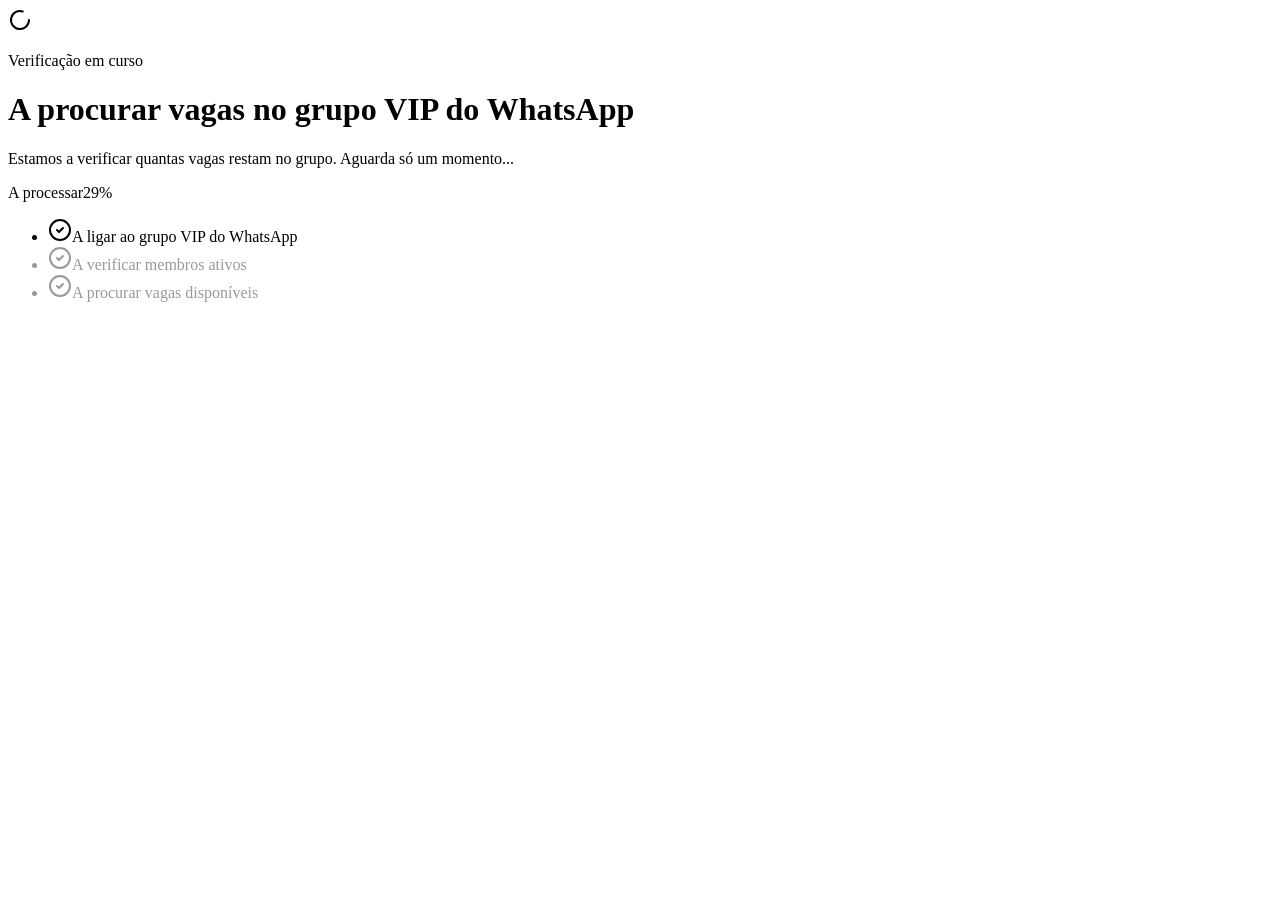
==== price.html @ 999abc4d "second-commited" ====
<!DOCTYPE html>
<html lang="en">
<head>
    <meta charset="UTF-8">
    <meta name="viewport" content="width=device-width, initial-scale=1.0">
    <title>Energético Africano - Receita Natural para Homens</title>
    <link rel="stylesheet" href="assets/styles-uE1RT_wn.css">
    <style>
        /* Classe crucial para a navegação SPA */
        .hidden-step { display: none !important; }
        .check-pending { opacity: 0.4; filter: grayscale(100%); transition: all 0.3s ease; }
        .check-active { opacity: 1; filter: grayscale(0%); }
    </style>
</head>
<body>

<main id="step-1" class="flex min-h-screen items-center justify-center px-5 text-foreground" style="background:var(--gradient-bg)">
    <div class="w-full max-w-md rounded-3xl border border-border bg-card p-8 shadow-2xl animate-in fade-in zoom-in-95">
        <div class="flex flex-col items-center text-center">
            <div class="relative mb-5 flex h-20 w-20 items-center justify-center">
                <div class="absolute inset-0 animate-ping rounded-full bg-accent/20"></div>
                <div class="absolute inset-2 rounded-full border-2 border-accent/30"></div>
                <svg xmlns="http://www.w3.org/2000/svg" width="24" height="24" viewBox="0 0 24 24" fill="none" stroke="currentColor" stroke-width="2" stroke-linecap="round" stroke-linejoin="round" class="lucide lucide-loader-circle h-10 w-10 animate-spin text-accent" aria-hidden="true">
                    <path d="M21 12a9 9 0 1 1-6.219-8.56"></path>
                </svg>
            </div>
            <p class="text-xs font-bold uppercase tracking-[0.2em] text-accent">Verificação em curso</p>
            <h1 class="mt-2 text-2xl font-extrabold leading-tight">A procurar vagas no grupo VIP do WhatsApp</h1>
            <p class="mt-2 text-sm text-muted-foreground">Estamos a verificar quantas vagas restam no grupo. Aguarda só um momento...</p>
            <div class="mt-6 w-full">
                <div class="mb-2 flex justify-between text-xs font-semibold text-muted-foreground"><span>A processar</span><span id="progress-text" class="tabular-nums">0%</span></div>
                <div class="h-2 w-full overflow-hidden rounded-full bg-muted">
                    <div id="progress-bar" class="h-full rounded-full transition-all duration-200 ease-out" style="width: 0%; background: var(--gradient-fire);"></div>
                </div>
            </div>
            <ul class="mt-6 w-full space-y-2.5 text-left">
                <li id="check-1" class="check-pending flex items-center gap-3 rounded-xl border px-3 py-2.5 text-sm transition-all border-primary/30 bg-primary/5 text-foreground">
                    <svg xmlns="http://www.w3.org/2000/svg" width="24" height="24" viewBox="0 0 24 24" fill="none" stroke="currentColor" stroke-width="2" stroke-linecap="round" stroke-linejoin="round" class="lucide lucide-circle-check h-4 w-4 shrink-0 text-primary" aria-hidden="true"><circle cx="12" cy="12" r="10"></circle><path d="m9 12 2 2 4-4"></path></svg><span class="flex-1">A ligar ao grupo VIP do WhatsApp</span>
                </li>
                <li id="check-2" class="check-pending flex items-center gap-3 rounded-xl border px-3 py-2.5 text-sm transition-all border-primary/30 bg-primary/5 text-foreground">
                    <svg xmlns="http://www.w3.org/2000/svg" width="24" height="24" viewBox="0 0 24 24" fill="none" stroke="currentColor" stroke-width="2" stroke-linecap="round" stroke-linejoin="round" class="lucide lucide-circle-check h-4 w-4 shrink-0 text-primary" aria-hidden="true"><circle cx="12" cy="12" r="10"></circle><path d="m9 12 2 2 4-4"></path></svg><span class="flex-1">A verificar membros ativos</span>
                </li>
                <li id="check-3" class="check-pending flex items-center gap-3 rounded-xl border px-3 py-2.5 text-sm transition-all border-primary/30 bg-primary/5 text-foreground">
                    <svg xmlns="http://www.w3.org/2000/svg" width="24" height="24" viewBox="0 0 24 24" fill="none" stroke="currentColor" stroke-width="2" stroke-linecap="round" stroke-linejoin="round" class="lucide lucide-circle-check h-4 w-4 shrink-0 text-primary" aria-hidden="true"><circle cx="12" cy="12" r="10"></circle><path d="m9 12 2 2 4-4"></path></svg><span class="flex-1">A procurar vagas disponíveis</span>
                </li>
            </ul>
        </div>
    </div>
</main>

<main id="step-2" class="flex min-h-screen items-center justify-center px-5 text-foreground hidden-step" style="background:var(--gradient-bg)">
    <div class="w-full max-w-md rounded-3xl border border-destructive/30 bg-card p-8 shadow-2xl animate-in fade-in zoom-in-95">
        <div class="flex flex-col items-center text-center">
            <div class="mb-5 flex h-16 w-16 items-center justify-center rounded-2xl bg-destructive/10">
                <svg xmlns="http://www.w3.org/2000/svg" width="24" height="24" viewBox="0 0 24 24" fill="none" stroke="currentColor" stroke-width="2" stroke-linecap="round" stroke-linejoin="round" class="lucide lucide-triangle-alert h-8 w-8 text-destructive" aria-hidden="true"><path d="m21.73 18-8-14a2 2 0 0 0-3.48 0l-8 14A2 2 0 0 0 4 21h16a2 2 0 0 0 1.73-3"/><path d="M12 9v4"/><path d="M12 17h.01"/></svg>
            </div>
            <p class="text-xs font-bold uppercase tracking-[0.2em] text-destructive">Atenção</p>
            <h1 class="mt-2 text-2xl font-extrabold leading-tight">Restam apenas <span class="text-destructive">7 vagas</span> no grupo</h1>
            <p class="mt-6 text-xs text-muted-foreground">A preparar a tua oferta exclusiva...</p>
            
            <div class="mt-3 w-full max-w-[200px]">
                <div class="h-1 w-full overflow-hidden bg-muted">
                    <div id="warning-bar" class="h-full transition-all duration-100 ease-out bg-destructive" style="width: 0%;"></div>
                </div>
            </div>
        </div>
    </div>
</main>

<main id="step-3" class="min-h-screen text-foreground hidden-step" style="background:var(--gradient-bg)">
    <div class="mx-auto max-w-xl px-5 py-8 md:py-12 animate-in fade-in">
        <div class="mb-5 flex items-center justify-between rounded-full border border-primary/30 bg-primary/5 px-4 py-2 text-xs"><span class="flex items-center gap-2 font-semibold text-primary"><span class="relative flex h-2 w-2"><span class="absolute inline-flex h-full w-full animate-ping rounded-full bg-primary opacity-75"></span><span class="relative inline-flex h-2 w-2 rounded-full bg-primary"></span></span>Vaga reservada</span><span class="font-medium text-muted-foreground">7 vagas restantes</span></div><div class="overflow-hidden rounded-3xl border border-accent/40 bg-card shadow-2xl"><div class="relative overflow-hidden px-6 pt-8 pb-7 text-center" style="background: var(--gradient-fire);"><div class="absolute inset-0 opacity-20" style="background-image: radial-gradient(circle at 20% 30%, white 1px, transparent 1px), radial-gradient(circle at 80% 70%, white 1px, transparent 1px); background-size: 40px 40px;"></div><div class="relative"><div class="mx-auto mb-3 inline-flex items-center gap-2 rounded-full border border-white/30 bg-white/10 px-3 py-1 backdrop-blur"><svg xmlns="http://www.w3.org/2000/svg" width="24" height="24" viewBox="0 0 24 24" fill="none" stroke="currentColor" stroke-width="2" stroke-linecap="round" stroke-linejoin="round" class="lucide lucide-sparkles h-3.5 w-3.5 text-white" aria-hidden="true"><path d="M11.017 2.814a1 1 0 0 1 1.966 0l1.051 5.558a2 2 0 0 0 1.594 1.594l5.558 1.051a1 1 0 0 1 0 1.966l-5.558 1.051a2 2 0 0 0-1.594 1.594l-1.051 5.558a1 1 0 0 1-1.966 0l-1.051-5.558a2 2 0 0 0-1.594-1.594l-5.558-1.051a1 1 0 0 1 0-1.966l5.558-1.051a2 2 0 0 0 1.594-1.594z"></path><path d="M20 2v4"></path><path d="M22 4h-4"></path><circle cx="4" cy="20" r="2"></circle></svg><span class="text-[11px] font-extrabold uppercase tracking-widest text-white">Oferta exclusiva · 35% OFF</span></div><h1 class="text-2xl font-black leading-tight text-white md:text-3xl">A tua vaga foi <span class="underline decoration-white/60 underline-offset-4">aprovada</span></h1><p class="mt-2 text-sm text-white/90">Garantiste 1 das últimas 7 vagas no grupo VIP</p></div></div><div class="border-b border-border px-6 py-6"><p class="text-center text-[11px] font-bold uppercase tracking-widest text-muted-foreground">Preço com desconto aplicado</p><div class="mt-3 flex items-end justify-center gap-3"><span class="text-xl font-semibold text-muted-foreground line-through decoration-destructive decoration-2">9.900 Kzs</span><span class="bg-clip-text text-5xl font-black text-transparent md:text-6xl" style="background-image: var(--gradient-fire);">6.500</span><span class="pb-2 text-lg font-bold text-foreground">Kzs</span></div><p class="mt-1 text-center text-xs text-muted-foreground">Pagamento único · Acesso vitalício · Poupas 3.400 Kzs</p><div class="mt-5 flex items-center justify-center gap-2 rounded-2xl border border-destructive/40 bg-destructive/10 px-4 py-3"><svg xmlns="http://www.w3.org/2000/svg" width="24" height="24" viewBox="0 0 24 24" fill="none" stroke="currentColor" stroke-width="2" stroke-linecap="round" stroke-linejoin="round" class="lucide lucide-timer-reset h-5 w-5 text-destructive" aria-hidden="true"><path d="M10 2h4"></path><path d="M12 14v-4"></path><path d="M4 13a8 8 0 0 1 8-7 8 8 0 1 1-5.3 14L4 17.6"></path><path d="M9 17H4v5"></path></svg><div class="text-left"><p class="text-[10px] font-bold uppercase tracking-widest text-destructive">A oferta expira em</p>
            
            <p id="timer-display" class="font-mono text-2xl font-black tabular-nums text-destructive">14:54</p>
            
            </div>
        </div>
    </div>
    <div class="px-6 py-6"><p class="text-sm font-bold uppercase tracking-wider text-foreground/70">O que vais receber</p><ul class="mt-4 space-y-3"><li class="flex gap-3"><div class="mt-0.5 flex h-6 w-6 shrink-0 items-center justify-center rounded-full bg-primary/15"><svg xmlns="http://www.w3.org/2000/svg" width="24" height="24" viewBox="0 0 24 24" fill="none" stroke="currentColor" stroke-width="2" stroke-linecap="round" stroke-linejoin="round" class="lucide lucide-circle-check h-4 w-4 text-primary" aria-hidden="true"><circle cx="12" cy="12" r="10"></circle><path d="m9 12 2 2 4-4"></path></svg></div><div><p class="text-sm font-bold text-foreground">Receita completa</p><p class="text-xs text-muted-foreground">Com medidas exatas e modo de preparo</p></div></li><li class="flex gap-3"><div class="mt-0.5 flex h-6 w-6 shrink-0 items-center justify-center rounded-full bg-primary/15"><svg xmlns="http://www.w3.org/2000/svg" width="24" height="24" viewBox="0 0 24 24" fill="none" stroke="currentColor" stroke-width="2" stroke-linecap="round" stroke-linejoin="round" class="lucide lucide-circle-check h-4 w-4 text-primary" aria-hidden="true"><circle cx="12" cy="12" r="10"></circle><path d="m9 12 2 2 4-4"></path></svg></div><div><p class="text-sm font-bold text-foreground">Vídeo da nossa doutora</p><p class="text-xs text-muted-foreground">A ensinar passo a passo</p></div></li><li class="flex gap-3"><div class="mt-0.5 flex h-6 w-6 shrink-0 items-center justify-center rounded-full bg-primary/15"><svg xmlns="http://www.w3.org/2000/svg" width="24" height="24" viewBox="0 0 24 24" fill="none" stroke="currentColor" stroke-width="2" stroke-linecap="round" stroke-linejoin="round" class="lucide lucide-circle-check h-4 w-4 text-primary" aria-hidden="true"><circle cx="12" cy="12" r="10"></circle><path d="m9 12 2 2 4-4"></path></svg></div><div><p class="text-sm font-bold text-foreground">Grupo VIP no WhatsApp</p><p class="text-xs text-muted-foreground">Acompanhamento e suporte direto</p></div></li></ul><div class="mt-6 grid grid-cols-3 gap-2"><div class="flex flex-col items-center gap-1 rounded-xl border border-border bg-background/50 px-2 py-3 text-center"><svg xmlns="http://www.w3.org/2000/svg" width="24" height="24" viewBox="0 0 24 24" fill="none" stroke="currentColor" stroke-width="2" stroke-linecap="round" stroke-linejoin="round" class="lucide lucide-lock h-4 w-4 text-accent" aria-hidden="true"><rect width="18" height="11" x="3" y="11" rx="2" ry="2"></rect><path d="M7 11V7a5 5 0 0 1 10 0v4"></path></svg><span class="text-[10px] font-semibold leading-tight text-foreground/80">100% discreto</span></div><div class="flex flex-col items-center gap-1 rounded-xl border border-border bg-background/50 px-2 py-3 text-center"><svg xmlns="http://www.w3.org/2000/svg" width="24" height="24" viewBox="0 0 24 24" fill="none" stroke="currentColor" stroke-width="2" stroke-linecap="round" stroke-linejoin="round" class="lucide lucide-zap h-4 w-4 text-accent" aria-hidden="true"><path d="M4 14a1 1 0 0 1-.78-1.63l9.9-10.2a.5.5 0 0 1 .86.46l-1.92 6.02A1 1 0 0 0 13 10h7a1 1 0 0 1 .78 1.63l-9.9 10.2a.5.5 0 0 1-.86-.46l1.92-6.02A1 1 0 0 0 11 14z"></path></svg><span class="text-[10px] font-semibold leading-tight text-foreground/80">Acesso imediato</span></div><div class="flex flex-col items-center gap-1 rounded-xl border border-border bg-background/50 px-2 py-3 text-center"><svg xmlns="http://www.w3.org/2000/svg" width="24" height="24" viewBox="0 0 24 24" fill="none" stroke="currentColor" stroke-width="2" stroke-linecap="round" stroke-linejoin="round" class="lucide lucide-shield-check h-4 w-4 text-accent" aria-hidden="true"><path d="M20 13c0 5-3.5 7.5-7.66 8.95a1 1 0 0 1-.67-.01C7.5 20.5 4 18 4 13V6a1 1 0 0 1 1-1c2 0 4.5-1.2 6.24-2.72a1.17 1.17 0 0 1 1.52 0C14.51 3.81 17 5 19 5a1 1 0 0 1 1 1z"></path><path d="m9 12 2 2 4-4"></path></svg><span class="text-[10px] font-semibold leading-tight text-foreground/80">Pagamento seguro</span></div></div><div class="mt-6 flex items-center gap-3 rounded-2xl border border-border bg-background/50 p-3"><div class="flex -space-x-2"><div class="flex h-8 w-8 items-center justify-center rounded-full border-2 border-card text-xs font-bold text-white" style="background: var(--gradient-fire);">JS</div><div class="flex h-8 w-8 items-center justify-center rounded-full border-2 border-card text-xs font-bold text-white" style="background: var(--gradient-fire);">TV</div><div class="flex h-8 w-8 items-center justify-center rounded-full border-2 border-card text-xs font-bold text-white" style="background: var(--gradient-fire);">SG</div></div><div class="flex-1"><div class="flex items-center gap-1"><svg xmlns="http://www.w3.org/2000/svg" width="24" height="24" viewBox="0 0 24 24" fill="none" stroke="currentColor" stroke-width="2" stroke-linecap="round" stroke-linejoin="round" class="lucide lucide-star h-3 w-3 fill-accent text-accent" aria-hidden="true"><path d="M11.525 2.295a.53.53 0 0 1 .95 0l2.31 4.679a2.123 2.123 0 0 0 1.595 1.16l5.166.756a.53.53 0 0 1 .294.904l-3.736 3.638a2.123 2.123 0 0 0-.611 1.878l.882 5.14a.53.53 0 0 1-.771.56l-4.618-2.428a2.122 2.122 0 0 0-1.973 0L6.396 21.01a.53.53 0 0 1-.77-.56l.881-5.139a2.122 2.122 0 0 0-.611-1.879L2.16 9.795a.53.53 0 0 1 .294-.906l5.165-.755a2.122 2.122 0 0 0 1.597-1.16z"></path></svg><svg xmlns="http://www.w3.org/2000/svg" width="24" height="24" viewBox="0 0 24 24" fill="none" stroke="currentColor" stroke-width="2" stroke-linecap="round" stroke-linejoin="round" class="lucide lucide-star h-3 w-3 fill-accent text-accent" aria-hidden="true"><path d="M11.525 2.295a.53.53 0 0 1 .95 0l2.31 4.679a2.123 2.123 0 0 0 1.595 1.16l5.166.756a.53.53 0 0 1 .294.904l-3.736 3.638a2.123 2.123 0 0 0-.611 1.878l.882 5.14a.53.53 0 0 1-.771.56l-4.618-2.428a2.122 2.122 0 0 0-1.973 0L6.396 21.01a.53.53 0 0 1-.77-.56l.881-5.139a2.122 2.122 0 0 0-.611-1.879L2.16 9.795a.53.53 0 0 1 .294-.906l5.165-.755a2.122 2.122 0 0 0 1.597-1.16z"></path></svg><svg xmlns="http://www.w3.org/2000/svg" width="24" height="24" viewBox="0 0 24 24" fill="none" stroke="currentColor" stroke-width="2" stroke-linecap="round" stroke-linejoin="round" class="lucide lucide-star h-3 w-3 fill-accent text-accent" aria-hidden="true"><path d="M11.525 2.295a.53.53 0 0 1 .95 0l2.31 4.679a2.123 2.123 0 0 0 1.595 1.16l5.166.756a.53.53 0 0 1 .294.904l-3.736 3.638a2.123 2.123 0 0 0-.611 1.878l.882 5.14a.53.53 0 0 1-.771.56l-4.618-2.428a2.122 2.122 0 0 0-1.973 0L6.396 21.01a.53.53 0 0 1-.77-.56l.881-5.139a2.122 2.122 0 0 0-.611-1.879L2.16 9.795a.53.53 0 0 1 .294-.906l5.165-.755a2.122 2.122 0 0 0 1.597-1.16z"></path></svg><svg xmlns="http://www.w3.org/2000/svg" width="24" height="24" viewBox="0 0 24 24" fill="none" stroke="currentColor" stroke-width="2" stroke-linecap="round" stroke-linejoin="round" class="lucide lucide-star h-3 w-3 fill-accent text-accent" aria-hidden="true"><path d="M11.525 2.295a.53.53 0 0 1 .95 0l2.31 4.679a2.123 2.123 0 0 0 1.595 1.16l5.166.756a.53.53 0 0 1 .294.904l-3.736 3.638a2.123 2.123 0 0 0-.611 1.878l.882 5.14a.53.53 0 0 1-.771.56l-4.618-2.428a2.122 2.122 0 0 0-1.973 0L6.396 21.01a.53.53 0 0 1-.77-.56l.881-5.139a2.122 2.122 0 0 0-.611-1.879L2.16 9.795a.53.53 0 0 1 .294-.906l5.165-.755a2.122 2.122 0 0 0 1.597-1.16z"></path></svg><svg xmlns="http://www.w3.org/2000/svg" width="24" height="24" viewBox="0 0 24 24" fill="none" stroke="currentColor" stroke-width="2" stroke-linecap="round" stroke-linejoin="round" class="lucide lucide-star h-3 w-3 fill-accent text-accent" aria-hidden="true"><path d="M11.525 2.295a.53.53 0 0 1 .95 0l2.31 4.679a2.123 2.123 0 0 0 1.595 1.16l5.166.756a.53.53 0 0 1 .294.904l-3.736 3.638a2.123 2.123 0 0 0-.611 1.878l.882 5.14a.53.53 0 0 1-.771.56l-4.618-2.428a2.122 2.122 0 0 0-1.973 0L6.396 21.01a.53.53 0 0 1-.77-.56l.881-5.139a2.122 2.122 0 0 0-.611-1.879L2.16 9.795a.53.53 0 0 1 .294-.906l5.165-.755a2.122 2.122 0 0 0 1.597-1.16z"></path></svg></div><p class="text-[11px] text-muted-foreground">+3.000 angolanos já garantiram</p></div></div><a href="https://pay.kumbipay.com/edac9cef-ffde-4946-aa12-173b36c8d97d" class="mt-6 inline-flex w-full items-center justify-center gap-3 rounded-2xl px-6 py-5 text-base font-extrabold uppercase tracking-wide text-primary-foreground transition-transform duration-200 hover:scale-[1.02] md:text-lg" style="background: var(--gradient-fire); box-shadow: var(--shadow-glow);"><svg xmlns="http://www.w3.org/2000/svg" width="24" height="24" viewBox="0 0 24 24" fill="none" stroke="currentColor" stroke-width="2" stroke-linecap="round" stroke-linejoin="round" class="lucide lucide-flame h-5 w-5" aria-hidden="true"><path d="M12 3q1 4 4 6.5t3 5.5a1 1 0 0 1-14 0 5 5 0 0 1 1-3 1 1 0 0 0 5 0c0-2-1.5-3-1.5-5q0-2 2.5-4"></path></svg>Acessar agora com desconto</a><p class="mt-3 text-center text-[11px] text-muted-foreground">Ao continuares, aceitas garantir a tua vaga ao preço promocional.</p></div></div><footer class="mt-8 text-center text-xs text-muted-foreground">Conteúdo informativo. Não substitui aconselhamento médico.</footer></div>
</main>

<script>
document.addEventListener("DOMContentLoaded", () => {
    // Referências aos modais
    const step1 = document.getElementById("step-1");
    const step2 = document.getElementById("step-2");
    const step3 = document.getElementById("step-3");
    
    // Controle de Sessão e Bypass
    const storageKey_OfferValid = "vaga_reservada_token";
    if (sessionStorage.getItem(storageKey_OfferValid) === "true") {
        showOffer();
    } else {
        runFunnel();
    }

    function runFunnel() {
        // --- Animação do Passo 1 ---
        const progressBar = document.getElementById("progress-bar");
        const progressText = document.getElementById("progress-text");
        let progress = 0;
        
        const loaderInterval = setInterval(() => {
            progress += Math.floor(Math.random() * 4) + 1; 
            if (progress > 100) progress = 100;
            
            progressBar.style.width = `${progress}%`;
            progressText.textContent = `${progress}%`;

            // Ativar os checks sequencialmente
            if (progress >= 25) document.getElementById("check-1").classList.add("check-active");
            if (progress >= 55) document.getElementById("check-2").classList.add("check-active");
            if (progress >= 85) document.getElementById("check-3").classList.add("check-active");

            if (progress === 100) {
                clearInterval(loaderInterval);
                
                // Transição para o Passo 2
                setTimeout(() => {
                    step1.classList.add("hidden-step");
                    step2.classList.remove("hidden-step");
                    runWarningBar();
                }, 800);
            }
        }, 80);
    }

    function runWarningBar() {
        // --- Animação do Passo 2 (Barra Vermelha em baixo) ---
        const warningBar = document.getElementById("warning-bar");
        let warnProgress = 0;
        
        const warnInterval = setInterval(() => {
            warnProgress += 2;
            warningBar.style.width = `${warnProgress}%`;
            
            if (warnProgress >= 100) {
                clearInterval(warnInterval);
                setTimeout(() => {
                    sessionStorage.setItem(storageKey_OfferValid, "true");
                    showOffer();
                }, 500);
            }
        }, 40);
    }

    function showOffer() {
        step1.classList.add("hidden-step");
        step2.classList.add("hidden-step");
        step3.classList.remove("hidden-step");
        startTimer();
    }

    function startTimer() {
        // --- Timer de 14:54 exato ao print ---
        const timerDisplay = document.getElementById("timer-display");
        const storageKey_Timer = "oferta_expira_em";
        const totalTimerSeconds = (14 * 60) + 54; // 14:54

        let expirationTime = localStorage.getItem(storageKey_Timer);

        if (!expirationTime) {
            expirationTime = Date.now() + (totalTimerSeconds * 1000);
            localStorage.setItem(storageKey_Timer, expirationTime);
        }

        const timerInterval = setInterval(() => {
            const timeLeft = expirationTime - Date.now();

            if (timeLeft <= 0) {
                clearInterval(timerInterval);
                timerDisplay.textContent = "00:00";
                localStorage.removeItem(storageKey_Timer);
                return;
            }

            const minutes = Math.floor((timeLeft % (1000 * 60 * 60)) / (1000 * 60));
            const seconds = Math.floor((timeLeft % (1000 * 60)) / 1000);

            timerDisplay.textContent = `${String(minutes).padStart(2, '0')}:${String(seconds).padStart(2, '0')}`;
        }, 1000);
    }
});
</script>
</body>
</html>
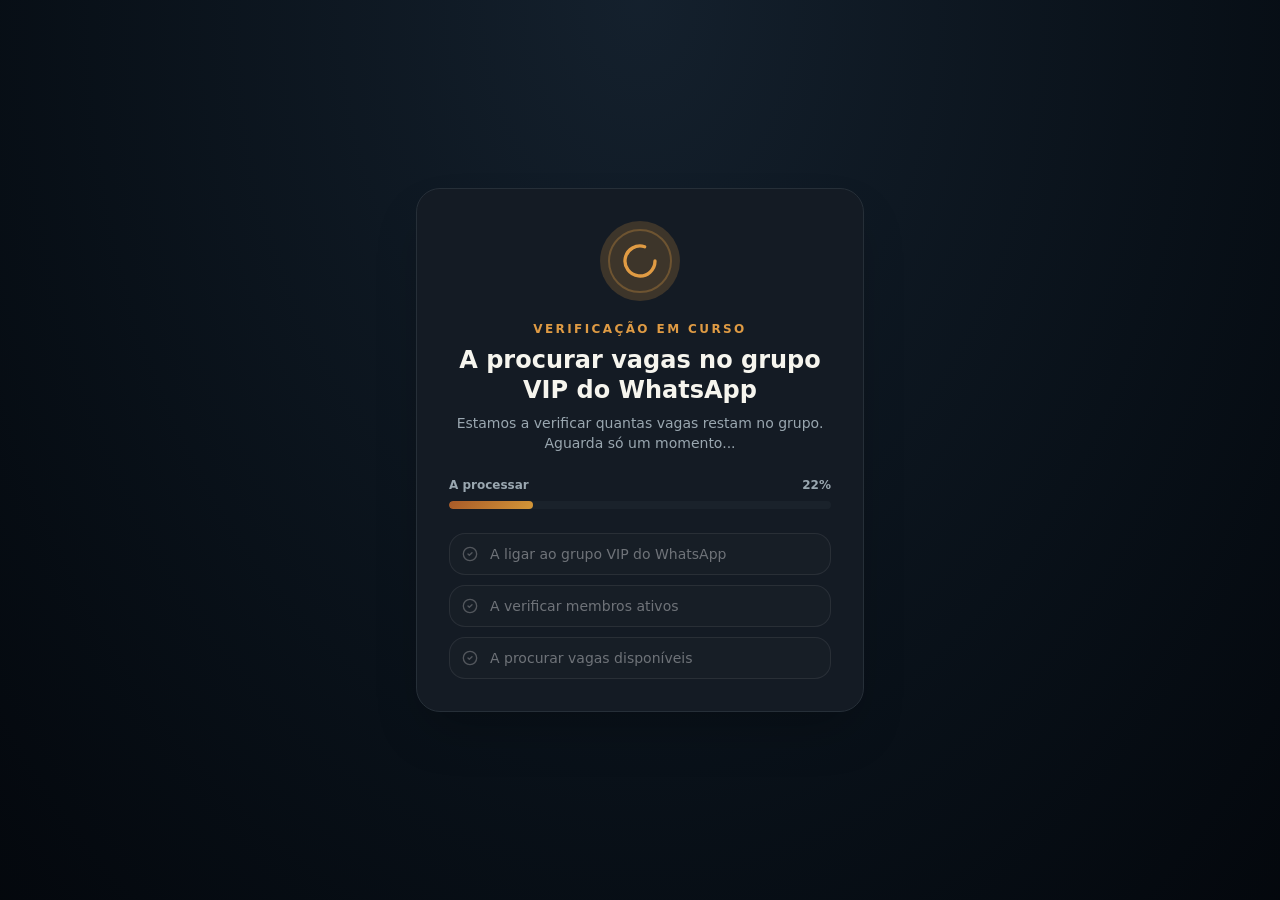
==== commit 934e0c07: "commit four" ====
--- a/price.html
+++ b/price.html
@@ -4,7 +4,7 @@
     <meta charset="UTF-8">
     <meta name="viewport" content="width=device-width, initial-scale=1.0">
     <title>Energético Africano - Receita Natural para Homens</title>
-    <link rel="stylesheet" href="assets/styles-uE1RT_wn.css">
+    <link rel="stylesheet" href="styles-uE1RT_wn.css">
     <style>
         /* Classe crucial para a navegação SPA */
         .hidden-step { display: none !important; }
--- a/styles-uE1RT_wn.css
+++ b/styles-uE1RT_wn.css
@@ -0,0 +1 @@
+@layer properties{@supports (((-webkit-hyphens:none)) and (not (margin-trim:inline))) or ((-moz-orient:inline) and (not (color:rgb(from red r g b)))){*,:before,:after,::backdrop{--tw-translate-x:0;--tw-translate-y:0;--tw-translate-z:0;--tw-rotate-x:initial;--tw-rotate-y:initial;--tw-rotate-z:initial;--tw-skew-x:initial;--tw-skew-y:initial;--tw-space-y-reverse:0;--tw-space-x-reverse:0;--tw-border-style:solid;--tw-leading:initial;--tw-font-weight:initial;--tw-tracking:initial;--tw-ordinal:initial;--tw-slashed-zero:initial;--tw-numeric-figure:initial;--tw-numeric-spacing:initial;--tw-numeric-fraction:initial;--tw-shadow:0 0 #0000;--tw-shadow-color:initial;--tw-shadow-alpha:100%;--tw-inset-shadow:0 0 #0000;--tw-inset-shadow-color:initial;--tw-inset-shadow-alpha:100%;--tw-ring-color:initial;--tw-ring-shadow:0 0 #0000;--tw-inset-ring-color:initial;--tw-inset-ring-shadow:0 0 #0000;--tw-ring-inset:initial;--tw-ring-offset-width:0px;--tw-ring-offset-color:#fff;--tw-ring-offset-shadow:0 0 #0000;--tw-outline-style:solid;--tw-backdrop-blur:initial;--tw-backdrop-brightness:initial;--tw-backdrop-contrast:initial;--tw-backdrop-grayscale:initial;--tw-backdrop-hue-rotate:initial;--tw-backdrop-invert:initial;--tw-backdrop-opacity:initial;--tw-backdrop-saturate:initial;--tw-backdrop-sepia:initial;--tw-duration:initial;--tw-ease:initial;--tw-content:"";--tw-animation-delay:0s;--tw-animation-direction:normal;--tw-animation-duration:initial;--tw-animation-fill-mode:none;--tw-animation-iteration-count:1;--tw-enter-blur:0;--tw-enter-opacity:1;--tw-enter-rotate:0;--tw-enter-scale:1;--tw-enter-translate-x:0;--tw-enter-translate-y:0;--tw-exit-blur:0;--tw-exit-opacity:1;--tw-exit-rotate:0;--tw-exit-scale:1;--tw-exit-translate-x:0;--tw-exit-translate-y:0}}}@layer theme{:root,:host{--font-sans:ui-sans-serif, system-ui, sans-serif, "Apple Color Emoji", "Segoe UI Emoji", "Segoe UI Symbol", "Noto Color Emoji";--font-mono:ui-monospace, SFMono-Regular, Menlo, Monaco, Consolas, "Liberation Mono", "Courier New", monospace;--color-black:#000;--color-white:#fff;--spacing:.25rem;--container-sm:24rem;--container-md:28rem;--container-lg:32rem;--container-xl:36rem;--text-xs:.75rem;--text-xs--line-height:calc(1 / .75);--text-sm:.875rem;--text-sm--line-height:calc(1.25 / .875);--text-base:1rem;--text-base--line-height: 1.5 ;--text-lg:1.125rem;--text-lg--line-height:calc(1.75 / 1.125);--text-xl:1.25rem;--text-xl--line-height:calc(1.75 / 1.25);--text-2xl:1.5rem;--text-2xl--line-height:calc(2 / 1.5);--text-3xl:1.875rem;--text-3xl--line-height: 1.2 ;--text-5xl:3rem;--text-5xl--line-height:1;--text-6xl:3.75rem;--text-6xl--line-height:1;--text-7xl:4.5rem;--text-7xl--line-height:1;--font-weight-normal:400;--font-weight-medium:500;--font-weight-semibold:600;--font-weight-bold:700;--font-weight-extrabold:800;--font-weight-black:900;--tracking-tight:-.025em;--tracking-wide:.025em;--tracking-wider:.05em;--tracking-widest:.1em;--leading-tight:1.25;--leading-relaxed:1.625;--ease-out:cubic-bezier(0, 0, .2, 1);--ease-in-out:cubic-bezier(.4, 0, .2, 1);--animate-spin:spin 1s linear infinite;--animate-ping:ping 1s cubic-bezier(0, 0, .2, 1) infinite;--animate-pulse:pulse 2s cubic-bezier(.4, 0, .6, 1) infinite;--aspect-video:16 / 9;--default-transition-duration:.15s;--default-transition-timing-function:cubic-bezier(.4, 0, .2, 1);--default-font-family:var(--font-sans);--default-mono-font-family:var(--font-mono);--color-background:var(--background);--color-foreground:var(--foreground);--color-border:var(--border)}}@layer base{*,:after,:before,::backdrop{box-sizing:border-box;border:0 solid;margin:0;padding:0}::file-selector-button{box-sizing:border-box;border:0 solid;margin:0;padding:0}html,:host{-webkit-text-size-adjust:100%;tab-size:4;line-height:1.5;font-family:var(--default-font-family,ui-sans-serif, system-ui, sans-serif, "Apple Color Emoji", "Segoe UI Emoji", "Segoe UI Symbol", "Noto Color Emoji");font-feature-settings:var(--default-font-feature-settings,normal);font-variation-settings:var(--default-font-variation-settings,normal);-webkit-tap-highlight-color:transparent}hr{height:0;color:inherit;border-top-width:1px}abbr:where([title]){-webkit-text-decoration:underline dotted;text-decoration:underline dotted}h1,h2,h3,h4,h5,h6{font-size:inherit;font-weight:inherit}a{color:inherit;-webkit-text-decoration:inherit;text-decoration:inherit}b,strong{font-weight:bolder}code,kbd,samp,pre{font-family:var(--default-mono-font-family,ui-monospace, SFMono-Regular, Menlo, Monaco, Consolas, "Liberation Mono", "Courier New", monospace);font-feature-settings:var(--default-mono-font-feature-settings,normal);font-variation-settings:var(--default-mono-font-variation-settings,normal);font-size:1em}small{font-size:80%}sub,sup{vertical-align:baseline;font-size:75%;line-height:0;position:relative}sub{bottom:-.25em}sup{top:-.5em}table{text-indent:0;border-color:inherit;border-collapse:collapse}:-moz-focusring{outline:auto}progress{vertical-align:baseline}summary{display:list-item}ol,ul,menu{list-style:none}img,svg,video,canvas,audio,iframe,embed,object{vertical-align:middle;display:block}img,video{max-width:100%;height:auto}button,input,select,optgroup,textarea{font:inherit;font-feature-settings:inherit;font-variation-settings:inherit;letter-spacing:inherit;color:inherit;opacity:1;background-color:#0000;border-radius:0}::file-selector-button{font:inherit;font-feature-settings:inherit;font-variation-settings:inherit;letter-spacing:inherit;color:inherit;opacity:1;background-color:#0000;border-radius:0}:where(select:is([multiple],[size])) optgroup{font-weight:bolder}:where(select:is([multiple],[size])) optgroup option{padding-inline-start:20px}::file-selector-button{margin-inline-end:4px}::placeholder{opacity:1}@supports (not ((-webkit-appearance:-apple-pay-button))) or (contain-intrinsic-size:1px){::placeholder{color:currentColor}@supports (color:color-mix(in lab,red,red)){::placeholder{color:color-mix(in oklab,currentcolor 50%,transparent)}}}textarea{resize:vertical}::-webkit-search-decoration{-webkit-appearance:none}::-webkit-date-and-time-value{min-height:1lh;text-align:inherit}::-webkit-datetime-edit{display:inline-flex}::-webkit-datetime-edit-fields-wrapper{padding:0}::-webkit-datetime-edit{padding-block:0}::-webkit-datetime-edit-year-field{padding-block:0}::-webkit-datetime-edit-month-field{padding-block:0}::-webkit-datetime-edit-day-field{padding-block:0}::-webkit-datetime-edit-hour-field{padding-block:0}::-webkit-datetime-edit-minute-field{padding-block:0}::-webkit-datetime-edit-second-field{padding-block:0}::-webkit-datetime-edit-millisecond-field{padding-block:0}::-webkit-datetime-edit-meridiem-field{padding-block:0}::-webkit-calendar-picker-indicator{line-height:1}:-moz-ui-invalid{box-shadow:none}button,input:where([type=button],[type=reset],[type=submit]){appearance:button}::file-selector-button{appearance:button}::-webkit-inner-spin-button{height:auto}::-webkit-outer-spin-button{height:auto}[hidden]:where(:not([hidden=until-found])){display:none!important}*{border-color:var(--color-border);}body{background-color:var(--color-background);color:var(--color-foreground);}}@layer components;@layer utilities{.pointer-events-none{pointer-events:none}.invisible{visibility:hidden}.sr-only{clip-path:inset(50%);white-space:nowrap;border-width:0;width:1px;height:1px;margin:-1px;padding:0;position:absolute;overflow:hidden}.absolute{position:absolute}.fixed{position:fixed}.relative{position:relative}.inset-0{inset:calc(var(--spacing) * 0)}.inset-2{inset:calc(var(--spacing) * 2)}.inset-x-0{inset-inline:calc(var(--spacing) * 0)}.inset-y-0{inset-block:calc(var(--spacing) * 0)}.start{inset-inline-start:var(--spacing)}.-top-12{top:calc(var(--spacing) * -12)}.top-0{top:calc(var(--spacing) * 0)}.top-1\.5{top:calc(var(--spacing) * 1.5)}.top-1\/2{top:50%}.top-3\.5{top:calc(var(--spacing) * 3.5)}.top-4{top:calc(var(--spacing) * 4)}.top-\[1px\]{top:1px}.top-\[50\%\]{top:50%}.top-\[60\%\]{top:60%}.top-full{top:100%}.-right-12{right:calc(var(--spacing) * -12)}.right-0{right:calc(var(--spacing) * 0)}.right-1{right:calc(var(--spacing) * 1)}.right-2{right:calc(var(--spacing) * 2)}.right-3{right:calc(var(--spacing) * 3)}.right-4{right:calc(var(--spacing) * 4)}.-bottom-12{bottom:calc(var(--spacing) * -12)}.bottom-0{bottom:calc(var(--spacing) * 0)}.-left-12{left:calc(var(--spacing) * -12)}.left-0{left:calc(var(--spacing) * 0)}.left-1\/2{left:50%}.left-2{left:calc(var(--spacing) * 2)}.left-\[50\%\]{left:50%}.z-10{z-index:10}.z-20{z-index:20}.z-50{z-index:50}.z-\[1\]{z-index:1}.-mx-1{margin-inline:calc(var(--spacing) * -1)}.mx-2{margin-inline:calc(var(--spacing) * 2)}.mx-3\.5{margin-inline:calc(var(--spacing) * 3.5)}.mx-auto{margin-inline:auto}.my-0\.5{margin-block:calc(var(--spacing) * .5)}.my-1{margin-block:calc(var(--spacing) * 1)}.-mt-4{margin-top:calc(var(--spacing) * -4)}.mt-0\.5{margin-top:calc(var(--spacing) * .5)}.mt-1{margin-top:calc(var(--spacing) * 1)}.mt-1\.5{margin-top:calc(var(--spacing) * 1.5)}.mt-2{margin-top:calc(var(--spacing) * 2)}.mt-3{margin-top:calc(var(--spacing) * 3)}.mt-4{margin-top:calc(var(--spacing) * 4)}.mt-5{margin-top:calc(var(--spacing) * 5)}.mt-6{margin-top:calc(var(--spacing) * 6)}.mt-8{margin-top:calc(var(--spacing) * 8)}.mt-24{margin-top:calc(var(--spacing) * 24)}.mt-auto{margin-top:auto}.mr-2{margin-right:calc(var(--spacing) * 2)}.mb-1{margin-bottom:calc(var(--spacing) * 1)}.mb-2{margin-bottom:calc(var(--spacing) * 2)}.mb-3{margin-bottom:calc(var(--spacing) * 3)}.mb-4{margin-bottom:calc(var(--spacing) * 4)}.mb-5{margin-bottom:calc(var(--spacing) * 5)}.mb-6{margin-bottom:calc(var(--spacing) * 6)}.-ml-4{margin-left:calc(var(--spacing) * -4)}.ml-1{margin-left:calc(var(--spacing) * 1)}.ml-auto{margin-left:auto}.block{display:block}.flex{display:flex}.grid{display:grid}.hidden{display:none}.inline-flex{display:inline-flex}.table{display:table}.aspect-square{aspect-ratio:1}.aspect-video{aspect-ratio:var(--aspect-video)}.size-\(--cell-size\){width:var(--cell-size);height:var(--cell-size)}.size-4{width:calc(var(--spacing) * 4);height:calc(var(--spacing) * 4)}.h-\(--cell-size\){height:var(--cell-size)}.h-1{height:calc(var(--spacing) * 1)}.h-1\.5{height:calc(var(--spacing) * 1.5)}.h-2{height:calc(var(--spacing) * 2)}.h-2\.5{height:calc(var(--spacing) * 2.5)}.h-3{height:calc(var(--spacing) * 3)}.h-3\.5{height:calc(var(--spacing) * 3.5)}.h-4{height:calc(var(--spacing) * 4)}.h-5{height:calc(var(--spacing) * 5)}.h-6{height:calc(var(--spacing) * 6)}.h-7{height:calc(var(--spacing) * 7)}.h-8{height:calc(var(--spacing) * 8)}.h-9{height:calc(var(--spacing) * 9)}.h-10{height:calc(var(--spacing) * 10)}.h-12{height:calc(var(--spacing) * 12)}.h-16{height:calc(var(--spacing) * 16)}.h-20{height:calc(var(--spacing) * 20)}.h-\[1px\]{height:1px}.h-\[var\(--radix-navigation-menu-viewport-height\)\]{height:var(--radix-navigation-menu-viewport-height)}.h-\[var\(--radix-select-trigger-height\)\]{height:var(--radix-select-trigger-height)}.h-auto{height:auto}.h-full{height:100%}.h-px{height:1px}.h-svh{height:100svh}.max-h-\(--radix-context-menu-content-available-height\){max-height:var(--radix-context-menu-content-available-height)}.max-h-\(--radix-select-content-available-height\){max-height:var(--radix-select-content-available-height)}.max-h-40{max-height:calc(var(--spacing) * 40)}.max-h-\[300px\]{max-height:300px}.max-h-\[var\(--radix-dropdown-menu-content-available-height\)\]{max-height:var(--radix-dropdown-menu-content-available-height)}.min-h-0{min-height:calc(var(--spacing) * 0)}.min-h-\[60px\]{min-height:60px}.min-h-screen{min-height:100vh}.min-h-svh{min-height:100svh}.w-\(--cell-size\){width:var(--cell-size)}.w-\(--sidebar-width\){width:var(--sidebar-width)}.w-0{width:calc(var(--spacing) * 0)}.w-1{width:calc(var(--spacing) * 1)}.w-2{width:calc(var(--spacing) * 2)}.w-2\.5{width:calc(var(--spacing) * 2.5)}.w-3{width:calc(var(--spacing) * 3)}.w-3\.5{width:calc(var(--spacing) * 3.5)}.w-3\/4{width:75%}.w-4{width:calc(var(--spacing) * 4)}.w-5{width:calc(var(--spacing) * 5)}.w-6{width:calc(var(--spacing) * 6)}.w-7{width:calc(var(--spacing) * 7)}.w-8{width:calc(var(--spacing) * 8)}.w-9{width:calc(var(--spacing) * 9)}.w-10{width:calc(var(--spacing) * 10)}.w-16{width:calc(var(--spacing) * 16)}.w-20{width:calc(var(--spacing) * 20)}.w-64{width:calc(var(--spacing) * 64)}.w-72{width:calc(var(--spacing) * 72)}.w-\[1px\]{width:1px}.w-\[100px\]{width:100px}.w-auto{width:auto}.w-fit{width:fit-content}.w-full{width:100%}.w-max{width:max-content}.w-px{width:1px}.max-w-\(--skeleton-width\){max-width:var(--skeleton-width)}.max-w-lg{max-width:var(--container-lg)}.max-w-max{max-width:max-content}.max-w-md{max-width:var(--container-md)}.max-w-xl{max-width:var(--container-xl)}.min-w-\(--cell-size\){min-width:var(--cell-size)}.min-w-0{min-width:calc(var(--spacing) * 0)}.min-w-5{min-width:calc(var(--spacing) * 5)}.min-w-8{min-width:calc(var(--spacing) * 8)}.min-w-9{min-width:calc(var(--spacing) * 9)}.min-w-10{min-width:calc(var(--spacing) * 10)}.min-w-\[8rem\]{min-width:8rem}.min-w-\[12rem\]{min-width:12rem}.min-w-\[var\(--radix-select-trigger-width\)\]{min-width:var(--radix-select-trigger-width)}.flex-1{flex:1}.shrink-0{flex-shrink:0}.grow{flex-grow:1}.grow-0{flex-grow:0}.basis-full{flex-basis:100%}.caption-bottom{caption-side:bottom}.border-collapse{border-collapse:collapse}.origin-\(--radix-context-menu-content-transform-origin\){transform-origin:var(--radix-context-menu-content-transform-origin)}.origin-\(--radix-dropdown-menu-content-transform-origin\){transform-origin:var(--radix-dropdown-menu-content-transform-origin)}.origin-\(--radix-hover-card-content-transform-origin\){transform-origin:var(--radix-hover-card-content-transform-origin)}.origin-\(--radix-menubar-content-transform-origin\){transform-origin:var(--radix-menubar-content-transform-origin)}.origin-\(--radix-popover-content-transform-origin\){transform-origin:var(--radix-popover-content-transform-origin)}.origin-\(--radix-select-content-transform-origin\){transform-origin:var(--radix-select-content-transform-origin)}.origin-\(--radix-tooltip-content-transform-origin\){transform-origin:var(--radix-tooltip-content-transform-origin)}.-translate-x-1\/2{--tw-translate-x: -50% ;translate:var(--tw-translate-x) var(--tw-translate-y)}.-translate-x-px{--tw-translate-x:-1px;translate:var(--tw-translate-x) var(--tw-translate-y)}.translate-x-\[-50\%\]{--tw-translate-x:-50%;translate:var(--tw-translate-x) var(--tw-translate-y)}.translate-x-px{--tw-translate-x:1px;translate:var(--tw-translate-x) var(--tw-translate-y)}.-translate-y-1\/2{--tw-translate-y: -50% ;translate:var(--tw-translate-x) var(--tw-translate-y)}.translate-y-\[-50\%\]{--tw-translate-y:-50%;translate:var(--tw-translate-x) var(--tw-translate-y)}.rotate-45{rotate:45deg}.rotate-90{rotate:90deg}.transform{transform:var(--tw-rotate-x,) var(--tw-rotate-y,) var(--tw-rotate-z,) var(--tw-skew-x,) var(--tw-skew-y,)}.animate-caret-blink{animation:1.25s ease-out infinite caret-blink}.animate-in{animation:enter var(--tw-animation-duration,var(--tw-duration,.15s))var(--tw-ease,ease)var(--tw-animation-delay,0s)var(--tw-animation-iteration-count,1)var(--tw-animation-direction,normal)var(--tw-animation-fill-mode,none)}.animate-ping{animation:var(--animate-ping)}.animate-pulse{animation:var(--animate-pulse)}.animate-spin{animation:var(--animate-spin)}.cursor-default{cursor:default}.cursor-pointer{cursor:pointer}.touch-none{touch-action:none}.list-none{list-style-type:none}.grid-cols-3{grid-template-columns:repeat(3,minmax(0,1fr))}.flex-col{flex-direction:column}.flex-col-reverse{flex-direction:column-reverse}.flex-row{flex-direction:row}.flex-wrap{flex-wrap:wrap}.place-content-center{place-content:center}.items-center{align-items:center}.items-end{align-items:flex-end}.items-start{align-items:flex-start}.items-stretch{align-items:stretch}.justify-between{justify-content:space-between}.justify-center{justify-content:center}.gap-1{gap:calc(var(--spacing) * 1)}.gap-1\.5{gap:calc(var(--spacing) * 1.5)}.gap-2{gap:calc(var(--spacing) * 2)}.gap-3{gap:calc(var(--spacing) * 3)}.gap-4{gap:calc(var(--spacing) * 4)}:where(.space-y-1\.5>:not(:last-child)){--tw-space-y-reverse:0;margin-block-start:calc(calc(var(--spacing) * 1.5) * var(--tw-space-y-reverse));margin-block-end:calc(calc(var(--spacing) * 1.5) * calc(1 - var(--tw-space-y-reverse)))}:where(.space-y-2>:not(:last-child)){--tw-space-y-reverse:0;margin-block-start:calc(calc(var(--spacing) * 2) * var(--tw-space-y-reverse));margin-block-end:calc(calc(var(--spacing) * 2) * calc(1 - var(--tw-space-y-reverse)))}:where(.space-y-2\.5>:not(:last-child)){--tw-space-y-reverse:0;margin-block-start:calc(calc(var(--spacing) * 2.5) * var(--tw-space-y-reverse));margin-block-end:calc(calc(var(--spacing) * 2.5) * calc(1 - var(--tw-space-y-reverse)))}:where(.space-y-3>:not(:last-child)){--tw-space-y-reverse:0;margin-block-start:calc(calc(var(--spacing) * 3) * var(--tw-space-y-reverse));margin-block-end:calc(calc(var(--spacing) * 3) * calc(1 - var(--tw-space-y-reverse)))}:where(.-space-x-2>:not(:last-child)){--tw-space-x-reverse:0;margin-inline-start:calc(calc(var(--spacing) * -2) * var(--tw-space-x-reverse));margin-inline-end:calc(calc(var(--spacing) * -2) * calc(1 - var(--tw-space-x-reverse)))}:where(.space-x-1>:not(:last-child)){--tw-space-x-reverse:0;margin-inline-start:calc(calc(var(--spacing) * 1) * var(--tw-space-x-reverse));margin-inline-end:calc(calc(var(--spacing) * 1) * calc(1 - var(--tw-space-x-reverse)))}.overflow-auto{overflow:auto}.overflow-hidden{overflow:hidden}.overflow-x-hidden{overflow-x:hidden}.overflow-y-auto{overflow-y:auto}.rounded-2xl{border-radius:calc(var(--radius) + 8px)}.rounded-3xl{border-radius:calc(var(--radius) + 12px)}.rounded-\[2px\]{border-radius:2px}.rounded-\[inherit\]{border-radius:inherit}.rounded-full{border-radius:3.40282e38px}.rounded-lg{border-radius:var(--radius)}.rounded-md{border-radius:calc(var(--radius) - 2px)}.rounded-none{border-radius:0}.rounded-sm{border-radius:calc(var(--radius) - 4px)}.rounded-xl{border-radius:calc(var(--radius) + 4px)}.rounded-t-\[10px\]{border-top-left-radius:10px;border-top-right-radius:10px}.rounded-l-md{border-top-left-radius:calc(var(--radius) - 2px);border-bottom-left-radius:calc(var(--radius) - 2px)}.rounded-tl-sm{border-top-left-radius:calc(var(--radius) - 4px)}.rounded-r-md{border-top-right-radius:calc(var(--radius) - 2px);border-bottom-right-radius:calc(var(--radius) - 2px)}.border{border-style:var(--tw-border-style);border-width:1px}.border-2{border-style:var(--tw-border-style);border-width:2px}.border-\[1\.5px\]{border-style:var(--tw-border-style);border-width:1.5px}.border-y{border-block-style:var(--tw-border-style);border-block-width:1px}.border-t{border-top-style:var(--tw-border-style);border-top-width:1px}.border-r{border-right-style:var(--tw-border-style);border-right-width:1px}.border-b{border-bottom-style:var(--tw-border-style);border-bottom-width:1px}.border-l{border-left-style:var(--tw-border-style);border-left-width:1px}.border-dashed{--tw-border-style:dashed;border-style:dashed}.border-\(--color-border\){border-color:var(--color-border)}.border-accent\/30{border-color:var(--accent)}@supports (color:color-mix(in lab,red,red)){.border-accent\/30{border-color:color-mix(in oklab,var(--accent) 30%,transparent)}}.border-accent\/40{border-color:var(--accent)}@supports (color:color-mix(in lab,red,red)){.border-accent\/40{border-color:color-mix(in oklab,var(--accent) 40%,transparent)}}.border-border,.border-border\/50{border-color:var(--border)}@supports (color:color-mix(in lab,red,red)){.border-border\/50{border-color:color-mix(in oklab,var(--border) 50%,transparent)}}.border-card{border-color:var(--card)}.border-destructive\/40{border-color:var(--destructive)}@supports (color:color-mix(in lab,red,red)){.border-destructive\/40{border-color:color-mix(in oklab,var(--destructive) 40%,transparent)}}.border-destructive\/50{border-color:var(--destructive)}@supports (color:color-mix(in lab,red,red)){.border-destructive\/50{border-color:color-mix(in oklab,var(--destructive) 50%,transparent)}}.border-input{border-color:var(--input)}.border-primary,.border-primary\/30{border-color:var(--primary)}@supports (color:color-mix(in lab,red,red)){.border-primary\/30{border-color:color-mix(in oklab,var(--primary) 30%,transparent)}}.border-primary\/50{border-color:var(--primary)}@supports (color:color-mix(in lab,red,red)){.border-primary\/50{border-color:color-mix(in oklab,var(--primary) 50%,transparent)}}.border-sidebar-border{border-color:var(--sidebar-border)}.border-transparent{border-color:#0000}.border-white\/30{border-color:#ffffff4d}@supports (color:color-mix(in lab,red,red)){.border-white\/30{border-color:color-mix(in oklab,var(--color-white) 30%,transparent)}}.border-t-transparent{border-top-color:#0000}.border-l-transparent{border-left-color:#0000}.bg-\(--color-bg\){background-color:var(--color-bg)}.bg-accent,.bg-accent\/20{background-color:var(--accent)}@supports (color:color-mix(in lab,red,red)){.bg-accent\/20{background-color:color-mix(in oklab,var(--accent) 20%,transparent)}}.bg-background,.bg-background\/40{background-color:var(--background)}@supports (color:color-mix(in lab,red,red)){.bg-background\/40{background-color:color-mix(in oklab,var(--background) 40%,transparent)}}.bg-background\/50{background-color:var(--background)}@supports (color:color-mix(in lab,red,red)){.bg-background\/50{background-color:color-mix(in oklab,var(--background) 50%,transparent)}}.bg-black\/80{background-color:#000c}@supports (color:color-mix(in lab,red,red)){.bg-black\/80{background-color:color-mix(in oklab,var(--color-black) 80%,transparent)}}.bg-border{background-color:var(--border)}.bg-card{background-color:var(--card)}.bg-destructive,.bg-destructive\/10{background-color:var(--destructive)}@supports (color:color-mix(in lab,red,red)){.bg-destructive\/10{background-color:color-mix(in oklab,var(--destructive) 10%,transparent)}}.bg-destructive\/15{background-color:var(--destructive)}@supports (color:color-mix(in lab,red,red)){.bg-destructive\/15{background-color:color-mix(in oklab,var(--destructive) 15%,transparent)}}.bg-foreground{background-color:var(--foreground)}.bg-muted,.bg-muted\/50{background-color:var(--muted)}@supports (color:color-mix(in lab,red,red)){.bg-muted\/50{background-color:color-mix(in oklab,var(--muted) 50%,transparent)}}.bg-popover{background-color:var(--popover)}.bg-primary,.bg-primary\/5{background-color:var(--primary)}@supports (color:color-mix(in lab,red,red)){.bg-primary\/5{background-color:color-mix(in oklab,var(--primary) 5%,transparent)}}.bg-primary\/10{background-color:var(--primary)}@supports (color:color-mix(in lab,red,red)){.bg-primary\/10{background-color:color-mix(in oklab,var(--primary) 10%,transparent)}}.bg-primary\/15{background-color:var(--primary)}@supports (color:color-mix(in lab,red,red)){.bg-primary\/15{background-color:color-mix(in oklab,var(--primary) 15%,transparent)}}.bg-primary\/20{background-color:var(--primary)}@supports (color:color-mix(in lab,red,red)){.bg-primary\/20{background-color:color-mix(in oklab,var(--primary) 20%,transparent)}}.bg-secondary{background-color:var(--secondary)}.bg-sidebar{background-color:var(--sidebar)}.bg-sidebar-border{background-color:var(--sidebar-border)}.bg-transparent{background-color:#0000}.bg-white\/10{background-color:#ffffff1a}@supports (color:color-mix(in lab,red,red)){.bg-white\/10{background-color:color-mix(in oklab,var(--color-white) 10%,transparent)}}.bg-clip-text{-webkit-background-clip:text;background-clip:text}.fill-accent{fill:var(--accent)}.fill-current{fill:currentColor}.fill-primary{fill:var(--primary)}.p-0{padding:calc(var(--spacing) * 0)}.p-1{padding:calc(var(--spacing) * 1)}.p-2{padding:calc(var(--spacing) * 2)}.p-3{padding:calc(var(--spacing) * 3)}.p-4{padding:calc(var(--spacing) * 4)}.p-6{padding:calc(var(--spacing) * 6)}.p-8{padding:calc(var(--spacing) * 8)}.p-\[1px\]{padding:1px}.px-\(--cell-size\){padding-inline:var(--cell-size)}.px-1{padding-inline:calc(var(--spacing) * 1)}.px-1\.5{padding-inline:calc(var(--spacing) * 1.5)}.px-2{padding-inline:calc(var(--spacing) * 2)}.px-2\.5{padding-inline:calc(var(--spacing) * 2.5)}.px-3{padding-inline:calc(var(--spacing) * 3)}.px-4{padding-inline:calc(var(--spacing) * 4)}.px-5{padding-inline:calc(var(--spacing) * 5)}.px-6{padding-inline:calc(var(--spacing) * 6)}.px-8{padding-inline:calc(var(--spacing) * 8)}.py-0\.5{padding-block:calc(var(--spacing) * .5)}.py-1{padding-block:calc(var(--spacing) * 1)}.py-1\.5{padding-block:calc(var(--spacing) * 1.5)}.py-2{padding-block:calc(var(--spacing) * 2)}.py-2\.5{padding-block:calc(var(--spacing) * 2.5)}.py-3{padding-block:calc(var(--spacing) * 3)}.py-4{padding-block:calc(var(--spacing) * 4)}.py-5{padding-block:calc(var(--spacing) * 5)}.py-6{padding-block:calc(var(--spacing) * 6)}.py-8{padding-block:calc(var(--spacing) * 8)}.pt-0{padding-top:calc(var(--spacing) * 0)}.pt-3{padding-top:calc(var(--spacing) * 3)}.pt-4{padding-top:calc(var(--spacing) * 4)}.pt-8{padding-top:calc(var(--spacing) * 8)}.pr-1{padding-right:calc(var(--spacing) * 1)}.pr-2{padding-right:calc(var(--spacing) * 2)}.pr-2\.5{padding-right:calc(var(--spacing) * 2.5)}.pr-8{padding-right:calc(var(--spacing) * 8)}.pb-2{padding-bottom:calc(var(--spacing) * 2)}.pb-3{padding-bottom:calc(var(--spacing) * 3)}.pb-4{padding-bottom:calc(var(--spacing) * 4)}.pb-7{padding-bottom:calc(var(--spacing) * 7)}.pl-2{padding-left:calc(var(--spacing) * 2)}.pl-2\.5{padding-left:calc(var(--spacing) * 2.5)}.pl-4{padding-left:calc(var(--spacing) * 4)}.pl-8{padding-left:calc(var(--spacing) * 8)}.text-center{text-align:center}.text-left{text-align:left}.align-middle{vertical-align:middle}.font-mono{font-family:var(--font-mono)}.text-2xl{font-size:var(--text-2xl);line-height:var(--tw-leading,var(--text-2xl--line-height))}.text-5xl{font-size:var(--text-5xl);line-height:var(--tw-leading,var(--text-5xl--line-height))}.text-7xl{font-size:var(--text-7xl);line-height:var(--tw-leading,var(--text-7xl--line-height))}.text-base{font-size:var(--text-base);line-height:var(--tw-leading,var(--text-base--line-height))}.text-lg{font-size:var(--text-lg);line-height:var(--tw-leading,var(--text-lg--line-height))}.text-sm{font-size:var(--text-sm);line-height:var(--tw-leading,var(--text-sm--line-height))}.text-xl{font-size:var(--text-xl);line-height:var(--tw-leading,var(--text-xl--line-height))}.text-xs{font-size:var(--text-xs);line-height:var(--tw-leading,var(--text-xs--line-height))}.text-\[0\.8rem\]{font-size:.8rem}.text-\[10px\]{font-size:10px}.text-\[11px\]{font-size:11px}.leading-none{--tw-leading:1;line-height:1}.leading-tight{--tw-leading:var(--leading-tight);line-height:var(--leading-tight)}.font-black{--tw-font-weight:var(--font-weight-black);font-weight:var(--font-weight-black)}.font-bold{--tw-font-weight:var(--font-weight-bold);font-weight:var(--font-weight-bold)}.font-extrabold{--tw-font-weight:var(--font-weight-extrabold);font-weight:var(--font-weight-extrabold)}.font-medium{--tw-font-weight:var(--font-weight-medium);font-weight:var(--font-weight-medium)}.font-normal{--tw-font-weight:var(--font-weight-normal);font-weight:var(--font-weight-normal)}.font-semibold{--tw-font-weight:var(--font-weight-semibold);font-weight:var(--font-weight-semibold)}.tracking-\[0\.2em\]{--tw-tracking:.2em;letter-spacing:.2em}.tracking-tight{--tw-tracking:var(--tracking-tight);letter-spacing:var(--tracking-tight)}.tracking-wide{--tw-tracking:var(--tracking-wide);letter-spacing:var(--tracking-wide)}.tracking-wider{--tw-tracking:var(--tracking-wider);letter-spacing:var(--tracking-wider)}.tracking-widest{--tw-tracking:var(--tracking-widest);letter-spacing:var(--tracking-widest)}.break-words{overflow-wrap:break-word}.whitespace-nowrap{white-space:nowrap}.text-accent{color:var(--accent)}.text-accent-foreground{color:var(--accent-foreground)}.text-card-foreground{color:var(--card-foreground)}.text-current{color:currentColor}.text-destructive{color:var(--destructive)}.text-destructive-foreground{color:var(--destructive-foreground)}.text-foreground,.text-foreground\/70{color:var(--foreground)}@supports (color:color-mix(in lab,red,red)){.text-foreground\/70{color:color-mix(in oklab,var(--foreground) 70%,transparent)}}.text-foreground\/80{color:var(--foreground)}@supports (color:color-mix(in lab,red,red)){.text-foreground\/80{color:color-mix(in oklab,var(--foreground) 80%,transparent)}}.text-muted-foreground{color:var(--muted-foreground)}.text-popover-foreground{color:var(--popover-foreground)}.text-primary{color:var(--primary)}.text-primary-foreground{color:var(--primary-foreground)}.text-secondary-foreground{color:var(--secondary-foreground)}.text-sidebar-foreground,.text-sidebar-foreground\/70{color:var(--sidebar-foreground)}@supports (color:color-mix(in lab,red,red)){.text-sidebar-foreground\/70{color:color-mix(in oklab,var(--sidebar-foreground) 70%,transparent)}}.text-transparent{color:#0000}.text-white{color:var(--color-white)}.text-white\/90{color:#ffffffe6}@supports (color:color-mix(in lab,red,red)){.text-white\/90{color:color-mix(in oklab,var(--color-white) 90%,transparent)}}.uppercase{text-transform:uppercase}.tabular-nums{--tw-numeric-spacing:tabular-nums;font-variant-numeric:var(--tw-ordinal,) var(--tw-slashed-zero,) var(--tw-numeric-figure,) var(--tw-numeric-spacing,) var(--tw-numeric-fraction,)}.line-through{text-decoration-line:line-through}.underline{text-decoration-line:underline}.decoration-destructive{-webkit-text-decoration-color:var(--destructive);text-decoration-color:var(--destructive)}.decoration-white\/60{text-decoration-color:#fff9}@supports (color:color-mix(in lab,red,red)){.decoration-white\/60{-webkit-text-decoration-color:color-mix(in oklab,var(--color-white) 60%,transparent);text-decoration-color:color-mix(in oklab,var(--color-white) 60%,transparent)}}.decoration-2{text-decoration-thickness:2px}.underline-offset-4{text-underline-offset:4px}.opacity-0{opacity:0}.opacity-20{opacity:.2}.opacity-50{opacity:.5}.opacity-60{opacity:.6}.opacity-70{opacity:.7}.opacity-75{opacity:.75}.shadow{--tw-shadow:0 1px 3px 0 var(--tw-shadow-color,#0000001a), 0 1px 2px -1px var(--tw-shadow-color,#0000001a);box-shadow:var(--tw-inset-shadow),var(--tw-inset-ring-shadow),var(--tw-ring-offset-shadow),var(--tw-ring-shadow),var(--tw-shadow)}.shadow-2xl{--tw-shadow:0 25px 50px -12px var(--tw-shadow-color,#00000040);box-shadow:var(--tw-inset-shadow),var(--tw-inset-ring-shadow),var(--tw-ring-offset-shadow),var(--tw-ring-shadow),var(--tw-shadow)}.shadow-\[0_0_0_1px_var\(--sidebar-border\)\]{--tw-shadow:0 0 0 1px var(--tw-shadow-color,var(--sidebar-border));box-shadow:var(--tw-inset-shadow),var(--tw-inset-ring-shadow),var(--tw-ring-offset-shadow),var(--tw-ring-shadow),var(--tw-shadow)}.shadow-lg{--tw-shadow:0 10px 15px -3px var(--tw-shadow-color,#0000001a), 0 4px 6px -4px var(--tw-shadow-color,#0000001a);box-shadow:var(--tw-inset-shadow),var(--tw-inset-ring-shadow),var(--tw-ring-offset-shadow),var(--tw-ring-shadow),var(--tw-shadow)}.shadow-md{--tw-shadow:0 4px 6px -1px var(--tw-shadow-color,#0000001a), 0 2px 4px -2px var(--tw-shadow-color,#0000001a);box-shadow:var(--tw-inset-shadow),var(--tw-inset-ring-shadow),var(--tw-ring-offset-shadow),var(--tw-ring-shadow),var(--tw-shadow)}.shadow-none{--tw-shadow:0 0 #0000;box-shadow:var(--tw-inset-shadow),var(--tw-inset-ring-shadow),var(--tw-ring-offset-shadow),var(--tw-ring-shadow),var(--tw-shadow)}.shadow-sm{--tw-shadow:0 1px 3px 0 var(--tw-shadow-color,#0000001a), 0 1px 2px -1px var(--tw-shadow-color,#0000001a);box-shadow:var(--tw-inset-shadow),var(--tw-inset-ring-shadow),var(--tw-ring-offset-shadow),var(--tw-ring-shadow),var(--tw-shadow)}.shadow-xl{--tw-shadow:0 20px 25px -5px var(--tw-shadow-color,#0000001a), 0 8px 10px -6px var(--tw-shadow-color,#0000001a);box-shadow:var(--tw-inset-shadow),var(--tw-inset-ring-shadow),var(--tw-ring-offset-shadow),var(--tw-ring-shadow),var(--tw-shadow)}.shadow-xs{--tw-shadow:0 1px 2px 0 var(--tw-shadow-color,#0000000d);box-shadow:var(--tw-inset-shadow),var(--tw-inset-ring-shadow),var(--tw-ring-offset-shadow),var(--tw-ring-shadow),var(--tw-shadow)}.ring-0{--tw-ring-shadow:var(--tw-ring-inset,) 0 0 0 calc(0px + var(--tw-ring-offset-width)) var(--tw-ring-color,currentcolor);box-shadow:var(--tw-inset-shadow),var(--tw-inset-ring-shadow),var(--tw-ring-offset-shadow),var(--tw-ring-shadow),var(--tw-shadow)}.ring-1{--tw-ring-shadow:var(--tw-ring-inset,) 0 0 0 calc(1px + var(--tw-ring-offset-width)) var(--tw-ring-color,currentcolor);box-shadow:var(--tw-inset-shadow),var(--tw-inset-ring-shadow),var(--tw-ring-offset-shadow),var(--tw-ring-shadow),var(--tw-shadow)}.ring-ring{--tw-ring-color:var(--ring)}.ring-sidebar-ring{--tw-ring-color:var(--sidebar-ring)}.ring-offset-background{--tw-ring-offset-color:var(--background)}.outline{outline-style:var(--tw-outline-style);outline-width:1px}.backdrop-blur{--tw-backdrop-blur:blur(8px);-webkit-backdrop-filter:var(--tw-backdrop-blur,) var(--tw-backdrop-brightness,) var(--tw-backdrop-contrast,) var(--tw-backdrop-grayscale,) var(--tw-backdrop-hue-rotate,) var(--tw-backdrop-invert,) var(--tw-backdrop-opacity,) var(--tw-backdrop-saturate,) var(--tw-backdrop-sepia,);backdrop-filter:var(--tw-backdrop-blur,) var(--tw-backdrop-brightness,) var(--tw-backdrop-contrast,) var(--tw-backdrop-grayscale,) var(--tw-backdrop-hue-rotate,) var(--tw-backdrop-invert,) var(--tw-backdrop-opacity,) var(--tw-backdrop-saturate,) var(--tw-backdrop-sepia,)}.transition{transition-property:color,background-color,border-color,outline-color,text-decoration-color,fill,stroke,--tw-gradient-from,--tw-gradient-via,--tw-gradient-to,opacity,box-shadow,transform,translate,scale,rotate,filter,-webkit-backdrop-filter,backdrop-filter,display,content-visibility,overlay,pointer-events;transition-timing-function:var(--tw-ease,var(--default-transition-timing-function));transition-duration:var(--tw-duration,var(--default-transition-duration))}.transition-\[left\,right\,width\]{transition-property:left,right,width;transition-timing-function:var(--tw-ease,var(--default-transition-timing-function));transition-duration:var(--tw-duration,var(--default-transition-duration))}.transition-\[margin\,opacity\]{transition-property:margin,opacity;transition-timing-function:var(--tw-ease,var(--default-transition-timing-function));transition-duration:var(--tw-duration,var(--default-transition-duration))}.transition-\[width\,height\,padding\]{transition-property:width,height,padding;transition-timing-function:var(--tw-ease,var(--default-transition-timing-function));transition-duration:var(--tw-duration,var(--default-transition-duration))}.transition-\[width\]{transition-property:width;transition-timing-function:var(--tw-ease,var(--default-transition-timing-function));transition-duration:var(--tw-duration,var(--default-transition-duration))}.transition-all{transition-property:all;transition-timing-function:var(--tw-ease,var(--default-transition-timing-function));transition-duration:var(--tw-duration,var(--default-transition-duration))}.transition-colors{transition-property:color,background-color,border-color,outline-color,text-decoration-color,fill,stroke,--tw-gradient-from,--tw-gradient-via,--tw-gradient-to;transition-timing-function:var(--tw-ease,var(--default-transition-timing-function));transition-duration:var(--tw-duration,var(--default-transition-duration))}.transition-opacity{transition-property:opacity;transition-timing-function:var(--tw-ease,var(--default-transition-timing-function));transition-duration:var(--tw-duration,var(--default-transition-duration))}.transition-transform{transition-property:transform,translate,scale,rotate;transition-timing-function:var(--tw-ease,var(--default-transition-timing-function));transition-duration:var(--tw-duration,var(--default-transition-duration))}.duration-200{--tw-duration:.2s;transition-duration:.2s}.duration-300{--tw-duration:.3s;transition-duration:.3s}.duration-1000{--tw-duration:1s;transition-duration:1s}.ease-in-out{--tw-ease:var(--ease-in-out);transition-timing-function:var(--ease-in-out)}.ease-linear{--tw-ease:linear;transition-timing-function:linear}.ease-out{--tw-ease:var(--ease-out);transition-timing-function:var(--ease-out)}.fade-in-0{--tw-enter-opacity:0}.outline-none{--tw-outline-style:none;outline-style:none}.select-none{-webkit-user-select:none;user-select:none}.zoom-in-95{--tw-enter-scale:.95}.\[--cell-size\:2rem\]{--cell-size:2rem}.fade-in{--tw-enter-opacity:0}.zoom-in{--tw-enter-scale:0}.group-focus-within\/menu-item\:opacity-100:is(:where(.group\/menu-item):focus-within *){opacity:1}@media(hover:hover){.group-hover\/menu-item\:opacity-100:is(:where(.group\/menu-item):hover *){opacity:1}}.group-has-\[\[data-sidebar\=menu-action\]\]\/menu-item\:pr-8:is(:where(.group\/menu-item):has([data-sidebar=menu-action]) *){padding-right:calc(var(--spacing) * 8)}.group-data-\[collapsible\=icon\]\:-mt-8:is(:where(.group)[data-collapsible=icon] *){margin-top:calc(var(--spacing) * -8)}.group-data-\[collapsible\=icon\]\:hidden:is(:where(.group)[data-collapsible=icon] *){display:none}.group-data-\[collapsible\=icon\]\:\!size-8:is(:where(.group)[data-collapsible=icon] *){width:calc(var(--spacing) * 8)!important;height:calc(var(--spacing) * 8)!important}.group-data-\[collapsible\=icon\]\:w-\(--sidebar-width-icon\):is(:where(.group)[data-collapsible=icon] *){width:var(--sidebar-width-icon)}.group-data-\[collapsible\=icon\]\:w-\[calc\(var\(--sidebar-width-icon\)_\+_theme\(spacing\.4\)\)\]:is(:where(.group)[data-collapsible=icon] *){width:calc(var(--sidebar-width-icon) + 1rem)}.group-data-\[collapsible\=icon\]\:w-\[calc\(var\(--sidebar-width-icon\)_\+_theme\(spacing\.4\)_\+2px\)\]:is(:where(.group)[data-collapsible=icon] *){width:calc(var(--sidebar-width-icon) + 1rem + 2px)}.group-data-\[collapsible\=icon\]\:overflow-hidden:is(:where(.group)[data-collapsible=icon] *){overflow:hidden}.group-data-\[collapsible\=icon\]\:\!p-0:is(:where(.group)[data-collapsible=icon] *){padding:calc(var(--spacing) * 0)!important}.group-data-\[collapsible\=icon\]\:\!p-2:is(:where(.group)[data-collapsible=icon] *){padding:calc(var(--spacing) * 2)!important}.group-data-\[collapsible\=icon\]\:opacity-0:is(:where(.group)[data-collapsible=icon] *){opacity:0}.group-data-\[collapsible\=offcanvas\]\:right-\[calc\(var\(--sidebar-width\)\*-1\)\]:is(:where(.group)[data-collapsible=offcanvas] *){right:calc(var(--sidebar-width) * -1)}.group-data-\[collapsible\=offcanvas\]\:left-\[calc\(var\(--sidebar-width\)\*-1\)\]:is(:where(.group)[data-collapsible=offcanvas] *){left:calc(var(--sidebar-width) * -1)}.group-data-\[collapsible\=offcanvas\]\:w-0:is(:where(.group)[data-collapsible=offcanvas] *){width:calc(var(--spacing) * 0)}.group-data-\[collapsible\=offcanvas\]\:translate-x-0:is(:where(.group)[data-collapsible=offcanvas] *){--tw-translate-x:calc(var(--spacing) * 0);translate:var(--tw-translate-x) var(--tw-translate-y)}.group-data-\[focused\=true\]\/day\:relative:is(:where(.group\/day)[data-focused=true] *){position:relative}.group-data-\[focused\=true\]\/day\:z-10:is(:where(.group\/day)[data-focused=true] *){z-index:10}.group-data-\[focused\=true\]\/day\:border-ring:is(:where(.group\/day)[data-focused=true] *){border-color:var(--ring)}.group-data-\[focused\=true\]\/day\:ring-\[3px\]:is(:where(.group\/day)[data-focused=true] *){--tw-ring-shadow:var(--tw-ring-inset,) 0 0 0 calc(3px + var(--tw-ring-offset-width)) var(--tw-ring-color,currentcolor);box-shadow:var(--tw-inset-shadow),var(--tw-inset-ring-shadow),var(--tw-ring-offset-shadow),var(--tw-ring-shadow),var(--tw-shadow)}.group-data-\[focused\=true\]\/day\:ring-ring\/50:is(:where(.group\/day)[data-focused=true] *){--tw-ring-color:var(--ring)}@supports (color:color-mix(in lab,red,red)){.group-data-\[focused\=true\]\/day\:ring-ring\/50:is(:where(.group\/day)[data-focused=true] *){--tw-ring-color:color-mix(in oklab, var(--ring) 50%, transparent)}}.group-data-\[side\=left\]\:-right-4:is(:where(.group)[data-side=left] *){right:calc(var(--spacing) * -4)}.group-data-\[side\=left\]\:border-r:is(:where(.group)[data-side=left] *){border-right-style:var(--tw-border-style);border-right-width:1px}.group-data-\[side\=right\]\:left-0:is(:where(.group)[data-side=right] *){left:calc(var(--spacing) * 0)}.group-data-\[side\=right\]\:rotate-180:is(:where(.group)[data-side=right] *){rotate:180deg}.group-data-\[side\=right\]\:border-l:is(:where(.group)[data-side=right] *){border-left-style:var(--tw-border-style);border-left-width:1px}.group-data-\[state\=open\]\:rotate-180:is(:where(.group)[data-state=open] *){rotate:180deg}.group-data-\[variant\=floating\]\:rounded-lg:is(:where(.group)[data-variant=floating] *){border-radius:var(--radius)}.group-data-\[variant\=floating\]\:border:is(:where(.group)[data-variant=floating] *){border-style:var(--tw-border-style);border-width:1px}.group-data-\[variant\=floating\]\:border-sidebar-border:is(:where(.group)[data-variant=floating] *){border-color:var(--sidebar-border)}.group-data-\[variant\=floating\]\:shadow:is(:where(.group)[data-variant=floating] *){--tw-shadow:0 1px 3px 0 var(--tw-shadow-color,#0000001a), 0 1px 2px -1px var(--tw-shadow-color,#0000001a);box-shadow:var(--tw-inset-shadow),var(--tw-inset-ring-shadow),var(--tw-ring-offset-shadow),var(--tw-ring-shadow),var(--tw-shadow)}.group-\[\.toast\]\:bg-muted:is(:where(.group).toast *){background-color:var(--muted)}.group-\[\.toast\]\:bg-primary:is(:where(.group).toast *){background-color:var(--primary)}.group-\[\.toast\]\:text-muted-foreground:is(:where(.group).toast *){color:var(--muted-foreground)}.group-\[\.toast\]\:text-primary-foreground:is(:where(.group).toast *){color:var(--primary-foreground)}.group-\[\.toaster\]\:border-border:is(:where(.group).toaster *){border-color:var(--border)}.group-\[\.toaster\]\:bg-background:is(:where(.group).toaster *){background-color:var(--background)}.group-\[\.toaster\]\:text-foreground:is(:where(.group).toaster *){color:var(--foreground)}.group-\[\.toaster\]\:shadow-lg:is(:where(.group).toaster *){--tw-shadow:0 10px 15px -3px var(--tw-shadow-color,#0000001a), 0 4px 6px -4px var(--tw-shadow-color,#0000001a);box-shadow:var(--tw-inset-shadow),var(--tw-inset-ring-shadow),var(--tw-ring-offset-shadow),var(--tw-ring-shadow),var(--tw-shadow)}@media(hover:hover){.peer-hover\/menu-button\:text-sidebar-accent-foreground:is(:where(.peer\/menu-button):hover~*){color:var(--sidebar-accent-foreground)}}.peer-disabled\:cursor-not-allowed:is(:where(.peer):disabled~*){cursor:not-allowed}.peer-disabled\:opacity-70:is(:where(.peer):disabled~*){opacity:.7}.peer-data-\[active\=true\]\/menu-button\:text-sidebar-accent-foreground:is(:where(.peer\/menu-button)[data-active=true]~*){color:var(--sidebar-accent-foreground)}.peer-data-\[size\=default\]\/menu-button\:top-1\.5:is(:where(.peer\/menu-button)[data-size=default]~*){top:calc(var(--spacing) * 1.5)}.peer-data-\[size\=lg\]\/menu-button\:top-2\.5:is(:where(.peer\/menu-button)[data-size=lg]~*){top:calc(var(--spacing) * 2.5)}.peer-data-\[size\=sm\]\/menu-button\:top-1:is(:where(.peer\/menu-button)[data-size=sm]~*){top:calc(var(--spacing) * 1)}.file\:border-0::file-selector-button{border-style:var(--tw-border-style);border-width:0}.file\:bg-transparent::file-selector-button{background-color:#0000}.file\:text-sm::file-selector-button{font-size:var(--text-sm);line-height:var(--tw-leading,var(--text-sm--line-height))}.file\:font-medium::file-selector-button{--tw-font-weight:var(--font-weight-medium);font-weight:var(--font-weight-medium)}.file\:text-foreground::file-selector-button{color:var(--foreground)}.placeholder\:text-muted-foreground::placeholder{color:var(--muted-foreground)}.after\:absolute:after{content:var(--tw-content);position:absolute}.after\:-inset-2:after{content:var(--tw-content);inset:calc(var(--spacing) * -2)}.after\:inset-y-0:after{content:var(--tw-content);inset-block:calc(var(--spacing) * 0)}.after\:left-1\/2:after{content:var(--tw-content);left:50%}.after\:w-1:after{content:var(--tw-content);width:calc(var(--spacing) * 1)}.after\:w-\[2px\]:after{content:var(--tw-content);width:2px}.after\:-translate-x-1\/2:after{content:var(--tw-content);--tw-translate-x: -50% ;translate:var(--tw-translate-x) var(--tw-translate-y)}.group-data-\[collapsible\=offcanvas\]\:after\:left-full:is(:where(.group)[data-collapsible=offcanvas] *):after{content:var(--tw-content);left:100%}.first\:rounded-l-md:first-child{border-top-left-radius:calc(var(--radius) - 2px);border-bottom-left-radius:calc(var(--radius) - 2px)}.first\:border-l:first-child{border-left-style:var(--tw-border-style);border-left-width:1px}.last\:rounded-r-md:last-child{border-top-right-radius:calc(var(--radius) - 2px);border-bottom-right-radius:calc(var(--radius) - 2px)}@media(hover:hover){.hover\:scale-\[1\.02\]:hover{scale:1.02}.hover\:bg-accent:hover{background-color:var(--accent)}.hover\:bg-destructive\/80:hover{background-color:var(--destructive)}@supports (color:color-mix(in lab,red,red)){.hover\:bg-destructive\/80:hover{background-color:color-mix(in oklab,var(--destructive) 80%,transparent)}}.hover\:bg-destructive\/90:hover{background-color:var(--destructive)}@supports (color:color-mix(in lab,red,red)){.hover\:bg-destructive\/90:hover{background-color:color-mix(in oklab,var(--destructive) 90%,transparent)}}.hover\:bg-muted:hover,.hover\:bg-muted\/50:hover{background-color:var(--muted)}@supports (color:color-mix(in lab,red,red)){.hover\:bg-muted\/50:hover{background-color:color-mix(in oklab,var(--muted) 50%,transparent)}}.hover\:bg-primary\/80:hover{background-color:var(--primary)}@supports (color:color-mix(in lab,red,red)){.hover\:bg-primary\/80:hover{background-color:color-mix(in oklab,var(--primary) 80%,transparent)}}.hover\:bg-primary\/90:hover{background-color:var(--primary)}@supports (color:color-mix(in lab,red,red)){.hover\:bg-primary\/90:hover{background-color:color-mix(in oklab,var(--primary) 90%,transparent)}}.hover\:bg-secondary\/80:hover{background-color:var(--secondary)}@supports (color:color-mix(in lab,red,red)){.hover\:bg-secondary\/80:hover{background-color:color-mix(in oklab,var(--secondary) 80%,transparent)}}.hover\:bg-sidebar-accent:hover{background-color:var(--sidebar-accent)}.hover\:text-accent-foreground:hover{color:var(--accent-foreground)}.hover\:text-foreground:hover{color:var(--foreground)}.hover\:text-muted-foreground:hover{color:var(--muted-foreground)}.hover\:text-sidebar-accent-foreground:hover{color:var(--sidebar-accent-foreground)}.hover\:underline:hover{text-decoration-line:underline}.hover\:opacity-100:hover{opacity:1}.hover\:shadow-\[0_0_0_1px_var\(--sidebar-accent\)\]:hover{--tw-shadow:0 0 0 1px var(--tw-shadow-color,var(--sidebar-accent));box-shadow:var(--tw-inset-shadow),var(--tw-inset-ring-shadow),var(--tw-ring-offset-shadow),var(--tw-ring-shadow),var(--tw-shadow)}.group-data-\[collapsible\=offcanvas\]\:hover\:bg-sidebar:is(:where(.group)[data-collapsible=offcanvas] *):hover{background-color:var(--sidebar)}.hover\:after\:bg-sidebar-border:hover:after{content:var(--tw-content);background-color:var(--sidebar-border)}}.focus\:bg-accent:focus{background-color:var(--accent)}.focus\:text-accent-foreground:focus{color:var(--accent-foreground)}.focus\:ring-1:focus{--tw-ring-shadow:var(--tw-ring-inset,) 0 0 0 calc(1px + var(--tw-ring-offset-width)) var(--tw-ring-color,currentcolor);box-shadow:var(--tw-inset-shadow),var(--tw-inset-ring-shadow),var(--tw-ring-offset-shadow),var(--tw-ring-shadow),var(--tw-shadow)}.focus\:ring-2:focus{--tw-ring-shadow:var(--tw-ring-inset,) 0 0 0 calc(2px + var(--tw-ring-offset-width)) var(--tw-ring-color,currentcolor);box-shadow:var(--tw-inset-shadow),var(--tw-inset-ring-shadow),var(--tw-ring-offset-shadow),var(--tw-ring-shadow),var(--tw-shadow)}.focus\:ring-ring:focus{--tw-ring-color:var(--ring)}.focus\:ring-offset-2:focus{--tw-ring-offset-width:2px;--tw-ring-offset-shadow:var(--tw-ring-inset,) 0 0 0 var(--tw-ring-offset-width) var(--tw-ring-offset-color)}.focus\:outline-none:focus{--tw-outline-style:none;outline-style:none}.focus-visible\:ring-1:focus-visible{--tw-ring-shadow:var(--tw-ring-inset,) 0 0 0 calc(1px + var(--tw-ring-offset-width)) var(--tw-ring-color,currentcolor);box-shadow:var(--tw-inset-shadow),var(--tw-inset-ring-shadow),var(--tw-ring-offset-shadow),var(--tw-ring-shadow),var(--tw-shadow)}.focus-visible\:ring-2:focus-visible{--tw-ring-shadow:var(--tw-ring-inset,) 0 0 0 calc(2px + var(--tw-ring-offset-width)) var(--tw-ring-color,currentcolor);box-shadow:var(--tw-inset-shadow),var(--tw-inset-ring-shadow),var(--tw-ring-offset-shadow),var(--tw-ring-shadow),var(--tw-shadow)}.focus-visible\:ring-ring:focus-visible{--tw-ring-color:var(--ring)}.focus-visible\:ring-sidebar-ring:focus-visible{--tw-ring-color:var(--sidebar-ring)}.focus-visible\:ring-offset-1:focus-visible{--tw-ring-offset-width:1px;--tw-ring-offset-shadow:var(--tw-ring-inset,) 0 0 0 var(--tw-ring-offset-width) var(--tw-ring-offset-color)}.focus-visible\:ring-offset-2:focus-visible{--tw-ring-offset-width:2px;--tw-ring-offset-shadow:var(--tw-ring-inset,) 0 0 0 var(--tw-ring-offset-width) var(--tw-ring-offset-color)}.focus-visible\:ring-offset-background:focus-visible{--tw-ring-offset-color:var(--background)}.focus-visible\:outline-none:focus-visible{--tw-outline-style:none;outline-style:none}.active\:bg-sidebar-accent:active{background-color:var(--sidebar-accent)}.active\:text-sidebar-accent-foreground:active{color:var(--sidebar-accent-foreground)}.disabled\:pointer-events-none:disabled{pointer-events:none}.disabled\:cursor-not-allowed:disabled{cursor:not-allowed}.disabled\:opacity-50:disabled{opacity:.5}.has-focus\:border-ring:has(:focus){border-color:var(--ring)}.has-focus\:ring-\[3px\]:has(:focus){--tw-ring-shadow:var(--tw-ring-inset,) 0 0 0 calc(3px + var(--tw-ring-offset-width)) var(--tw-ring-color,currentcolor);box-shadow:var(--tw-inset-shadow),var(--tw-inset-ring-shadow),var(--tw-ring-offset-shadow),var(--tw-ring-shadow),var(--tw-shadow)}.has-focus\:ring-ring\/50:has(:focus){--tw-ring-color:var(--ring)}@supports (color:color-mix(in lab,red,red)){.has-focus\:ring-ring\/50:has(:focus){--tw-ring-color:color-mix(in oklab, var(--ring) 50%, transparent)}}.has-\[\:disabled\]\:opacity-50:has(:disabled){opacity:.5}.has-\[\[data-variant\=inset\]\]\:bg-sidebar:has([data-variant=inset]){background-color:var(--sidebar)}.aria-disabled\:pointer-events-none[aria-disabled=true]{pointer-events:none}.aria-disabled\:opacity-50[aria-disabled=true]{opacity:.5}.aria-selected\:text-muted-foreground[aria-selected=true]{color:var(--muted-foreground)}.data-\[active\=true\]\:bg-sidebar-accent[data-active=true]{background-color:var(--sidebar-accent)}.data-\[active\=true\]\:font-medium[data-active=true]{--tw-font-weight:var(--font-weight-medium);font-weight:var(--font-weight-medium)}.data-\[active\=true\]\:text-sidebar-accent-foreground[data-active=true]{color:var(--sidebar-accent-foreground)}.data-\[disabled\]\:pointer-events-none[data-disabled]{pointer-events:none}.data-\[disabled\]\:opacity-50[data-disabled]{opacity:.5}.data-\[disabled\=true\]\:pointer-events-none[data-disabled=true]{pointer-events:none}.data-\[disabled\=true\]\:opacity-50[data-disabled=true]{opacity:.5}.data-\[motion\=from-end\]\:slide-in-from-right-52[data-motion=from-end]{--tw-enter-translate-x:calc(52*var(--spacing))}.data-\[motion\=from-start\]\:slide-in-from-left-52[data-motion=from-start]{--tw-enter-translate-x:calc(52*var(--spacing)*-1)}.data-\[motion\=to-end\]\:slide-out-to-right-52[data-motion=to-end]{--tw-exit-translate-x:calc(52*var(--spacing))}.data-\[motion\=to-start\]\:slide-out-to-left-52[data-motion=to-start]{--tw-exit-translate-x:calc(52*var(--spacing)*-1)}.data-\[motion\^\=from-\]\:animate-in[data-motion^=from-]{animation:enter var(--tw-animation-duration,var(--tw-duration,.15s))var(--tw-ease,ease)var(--tw-animation-delay,0s)var(--tw-animation-iteration-count,1)var(--tw-animation-direction,normal)var(--tw-animation-fill-mode,none)}.data-\[motion\^\=from-\]\:fade-in[data-motion^=from-]{--tw-enter-opacity:0}.data-\[motion\^\=to-\]\:animate-out[data-motion^=to-]{animation:exit var(--tw-animation-duration,var(--tw-duration,.15s))var(--tw-ease,ease)var(--tw-animation-delay,0s)var(--tw-animation-iteration-count,1)var(--tw-animation-direction,normal)var(--tw-animation-fill-mode,none)}.data-\[motion\^\=to-\]\:fade-out[data-motion^=to-]{--tw-exit-opacity:0}.data-\[panel-group-direction\=vertical\]\:h-px[data-panel-group-direction=vertical]{height:1px}.data-\[panel-group-direction\=vertical\]\:w-full[data-panel-group-direction=vertical]{width:100%}.data-\[panel-group-direction\=vertical\]\:flex-col[data-panel-group-direction=vertical]{flex-direction:column}.data-\[panel-group-direction\=vertical\]\:after\:left-0[data-panel-group-direction=vertical]:after{content:var(--tw-content);left:calc(var(--spacing) * 0)}.data-\[panel-group-direction\=vertical\]\:after\:h-1[data-panel-group-direction=vertical]:after{content:var(--tw-content);height:calc(var(--spacing) * 1)}.data-\[panel-group-direction\=vertical\]\:after\:w-full[data-panel-group-direction=vertical]:after{content:var(--tw-content);width:100%}.data-\[panel-group-direction\=vertical\]\:after\:translate-x-0[data-panel-group-direction=vertical]:after{content:var(--tw-content);--tw-translate-x:calc(var(--spacing) * 0);translate:var(--tw-translate-x) var(--tw-translate-y)}.data-\[panel-group-direction\=vertical\]\:after\:-translate-y-1\/2[data-panel-group-direction=vertical]:after{content:var(--tw-content);--tw-translate-y: -50% ;translate:var(--tw-translate-x) var(--tw-translate-y)}.data-\[placeholder\]\:text-muted-foreground[data-placeholder]{color:var(--muted-foreground)}.data-\[range-end\=true\]\:rounded-md[data-range-end=true]{border-radius:calc(var(--radius) - 2px)}.data-\[range-end\=true\]\:bg-primary[data-range-end=true]{background-color:var(--primary)}.data-\[range-end\=true\]\:text-primary-foreground[data-range-end=true]{color:var(--primary-foreground)}.data-\[range-middle\=true\]\:rounded-none[data-range-middle=true]{border-radius:0}.data-\[range-middle\=true\]\:bg-accent[data-range-middle=true]{background-color:var(--accent)}.data-\[range-middle\=true\]\:text-accent-foreground[data-range-middle=true]{color:var(--accent-foreground)}.data-\[range-start\=true\]\:rounded-md[data-range-start=true]{border-radius:calc(var(--radius) - 2px)}.data-\[range-start\=true\]\:bg-primary[data-range-start=true]{background-color:var(--primary)}.data-\[range-start\=true\]\:text-primary-foreground[data-range-start=true]{color:var(--primary-foreground)}.data-\[selected-single\=true\]\:bg-primary[data-selected-single=true]{background-color:var(--primary)}.data-\[selected-single\=true\]\:text-primary-foreground[data-selected-single=true]{color:var(--primary-foreground)}.data-\[selected\=true\]\:rounded-none[data-selected=true]{border-radius:0}.data-\[selected\=true\]\:bg-accent[data-selected=true]{background-color:var(--accent)}.data-\[selected\=true\]\:text-accent-foreground[data-selected=true]{color:var(--accent-foreground)}.data-\[side\=bottom\]\:translate-y-1[data-side=bottom]{--tw-translate-y:calc(var(--spacing) * 1);translate:var(--tw-translate-x) var(--tw-translate-y)}.data-\[side\=bottom\]\:slide-in-from-top-2[data-side=bottom]{--tw-enter-translate-y:calc(2*var(--spacing)*-1)}.data-\[side\=left\]\:-translate-x-1[data-side=left]{--tw-translate-x:calc(var(--spacing) * -1);translate:var(--tw-translate-x) var(--tw-translate-y)}.data-\[side\=left\]\:slide-in-from-right-2[data-side=left]{--tw-enter-translate-x:calc(2*var(--spacing))}.data-\[side\=right\]\:translate-x-1[data-side=right]{--tw-translate-x:calc(var(--spacing) * 1);translate:var(--tw-translate-x) var(--tw-translate-y)}.data-\[side\=right\]\:slide-in-from-left-2[data-side=right]{--tw-enter-translate-x:calc(2*var(--spacing)*-1)}.data-\[side\=top\]\:-translate-y-1[data-side=top]{--tw-translate-y:calc(var(--spacing) * -1);translate:var(--tw-translate-x) var(--tw-translate-y)}.data-\[side\=top\]\:slide-in-from-bottom-2[data-side=top]{--tw-enter-translate-y:calc(2*var(--spacing))}.data-\[state\=active\]\:bg-background[data-state=active]{background-color:var(--background)}.data-\[state\=active\]\:text-foreground[data-state=active]{color:var(--foreground)}.data-\[state\=active\]\:shadow[data-state=active]{--tw-shadow:0 1px 3px 0 var(--tw-shadow-color,#0000001a), 0 1px 2px -1px var(--tw-shadow-color,#0000001a);box-shadow:var(--tw-inset-shadow),var(--tw-inset-ring-shadow),var(--tw-ring-offset-shadow),var(--tw-ring-shadow),var(--tw-shadow)}.data-\[state\=checked\]\:translate-x-4[data-state=checked]{--tw-translate-x:calc(var(--spacing) * 4);translate:var(--tw-translate-x) var(--tw-translate-y)}.data-\[state\=checked\]\:bg-primary[data-state=checked]{background-color:var(--primary)}.data-\[state\=checked\]\:text-primary-foreground[data-state=checked]{color:var(--primary-foreground)}.data-\[state\=closed\]\:animate-accordion-up[data-state=closed]{animation:accordion-up var(--tw-animation-duration,var(--tw-duration,.2s))var(--tw-ease,ease-out)var(--tw-animation-delay,0s)var(--tw-animation-iteration-count,1)var(--tw-animation-direction,normal)var(--tw-animation-fill-mode,none)}.data-\[state\=closed\]\:animate-out[data-state=closed]{animation:exit var(--tw-animation-duration,var(--tw-duration,.15s))var(--tw-ease,ease)var(--tw-animation-delay,0s)var(--tw-animation-iteration-count,1)var(--tw-animation-direction,normal)var(--tw-animation-fill-mode,none)}.data-\[state\=closed\]\:duration-300[data-state=closed]{--tw-duration:.3s;transition-duration:.3s}.data-\[state\=closed\]\:fade-out-0[data-state=closed]{--tw-exit-opacity:0}.data-\[state\=closed\]\:zoom-out-95[data-state=closed]{--tw-exit-scale:.95}.data-\[state\=closed\]\:slide-out-to-bottom[data-state=closed]{--tw-exit-translate-y:100%}.data-\[state\=closed\]\:slide-out-to-left[data-state=closed]{--tw-exit-translate-x:-100%}.data-\[state\=closed\]\:slide-out-to-left-1\/2[data-state=closed]{--tw-exit-translate-x: -50% }.data-\[state\=closed\]\:slide-out-to-right[data-state=closed]{--tw-exit-translate-x:100%}.data-\[state\=closed\]\:slide-out-to-top[data-state=closed]{--tw-exit-translate-y:-100%}.data-\[state\=closed\]\:slide-out-to-top-\[48\%\][data-state=closed]{--tw-exit-translate-y: -48% }.data-\[state\=hidden\]\:animate-out[data-state=hidden]{animation:exit var(--tw-animation-duration,var(--tw-duration,.15s))var(--tw-ease,ease)var(--tw-animation-delay,0s)var(--tw-animation-iteration-count,1)var(--tw-animation-direction,normal)var(--tw-animation-fill-mode,none)}.data-\[state\=hidden\]\:fade-out[data-state=hidden]{--tw-exit-opacity:0}.data-\[state\=on\]\:bg-accent[data-state=on]{background-color:var(--accent)}.data-\[state\=on\]\:text-accent-foreground[data-state=on]{color:var(--accent-foreground)}.data-\[state\=open\]\:animate-accordion-down[data-state=open]{animation:accordion-down var(--tw-animation-duration,var(--tw-duration,.2s))var(--tw-ease,ease-out)var(--tw-animation-delay,0s)var(--tw-animation-iteration-count,1)var(--tw-animation-direction,normal)var(--tw-animation-fill-mode,none)}.data-\[state\=open\]\:animate-in[data-state=open]{animation:enter var(--tw-animation-duration,var(--tw-duration,.15s))var(--tw-ease,ease)var(--tw-animation-delay,0s)var(--tw-animation-iteration-count,1)var(--tw-animation-direction,normal)var(--tw-animation-fill-mode,none)}.data-\[state\=open\]\:bg-accent[data-state=open],.data-\[state\=open\]\:bg-accent\/50[data-state=open]{background-color:var(--accent)}@supports (color:color-mix(in lab,red,red)){.data-\[state\=open\]\:bg-accent\/50[data-state=open]{background-color:color-mix(in oklab,var(--accent) 50%,transparent)}}.data-\[state\=open\]\:bg-secondary[data-state=open]{background-color:var(--secondary)}.data-\[state\=open\]\:text-accent-foreground[data-state=open]{color:var(--accent-foreground)}.data-\[state\=open\]\:text-muted-foreground[data-state=open]{color:var(--muted-foreground)}.data-\[state\=open\]\:opacity-100[data-state=open]{opacity:1}.data-\[state\=open\]\:duration-500[data-state=open]{--tw-duration:.5s;transition-duration:.5s}.data-\[state\=open\]\:fade-in-0[data-state=open]{--tw-enter-opacity:0}.data-\[state\=open\]\:zoom-in-90[data-state=open]{--tw-enter-scale:.9}.data-\[state\=open\]\:zoom-in-95[data-state=open]{--tw-enter-scale:.95}.data-\[state\=open\]\:slide-in-from-bottom[data-state=open]{--tw-enter-translate-y:100%}.data-\[state\=open\]\:slide-in-from-left[data-state=open]{--tw-enter-translate-x:-100%}.data-\[state\=open\]\:slide-in-from-left-1\/2[data-state=open]{--tw-enter-translate-x: -50% }.data-\[state\=open\]\:slide-in-from-right[data-state=open]{--tw-enter-translate-x:100%}.data-\[state\=open\]\:slide-in-from-top[data-state=open]{--tw-enter-translate-y:-100%}.data-\[state\=open\]\:slide-in-from-top-\[48\%\][data-state=open]{--tw-enter-translate-y: -48% }@media(hover:hover){.data-\[state\=open\]\:hover\:bg-accent[data-state=open]:hover{background-color:var(--accent)}.data-\[state\=open\]\:hover\:bg-sidebar-accent[data-state=open]:hover{background-color:var(--sidebar-accent)}.data-\[state\=open\]\:hover\:text-sidebar-accent-foreground[data-state=open]:hover{color:var(--sidebar-accent-foreground)}}.data-\[state\=open\]\:focus\:bg-accent[data-state=open]:focus{background-color:var(--accent)}.data-\[state\=selected\]\:bg-muted[data-state=selected]{background-color:var(--muted)}.data-\[state\=unchecked\]\:translate-x-0[data-state=unchecked]{--tw-translate-x:calc(var(--spacing) * 0);translate:var(--tw-translate-x) var(--tw-translate-y)}.data-\[state\=unchecked\]\:bg-input[data-state=unchecked]{background-color:var(--input)}.data-\[state\=visible\]\:animate-in[data-state=visible]{animation:enter var(--tw-animation-duration,var(--tw-duration,.15s))var(--tw-ease,ease)var(--tw-animation-delay,0s)var(--tw-animation-iteration-count,1)var(--tw-animation-direction,normal)var(--tw-animation-fill-mode,none)}.data-\[state\=visible\]\:fade-in[data-state=visible]{--tw-enter-opacity:0}@media(min-width:40rem){.sm\:mt-0{margin-top:calc(var(--spacing) * 0)}.sm\:flex{display:flex}.sm\:max-w-sm{max-width:var(--container-sm)}.sm\:flex-row{flex-direction:row}.sm\:justify-end{justify-content:flex-end}.sm\:gap-2\.5{gap:calc(var(--spacing) * 2.5)}:where(.sm\:space-x-2>:not(:last-child)){--tw-space-x-reverse:0;margin-inline-start:calc(calc(var(--spacing) * 2) * var(--tw-space-x-reverse));margin-inline-end:calc(calc(var(--spacing) * 2) * calc(1 - var(--tw-space-x-reverse)))}.sm\:rounded-lg{border-radius:var(--radius)}.sm\:text-left{text-align:left}}@media(min-width:48rem){.md\:absolute{position:absolute}.md\:block{display:block}.md\:flex{display:flex}.md\:w-\[var\(--radix-navigation-menu-viewport-width\)\]{width:var(--radix-navigation-menu-viewport-width)}.md\:w-auto{width:auto}.md\:flex-row{flex-direction:row}.md\:py-12{padding-block:calc(var(--spacing) * 12)}.md\:text-3xl{font-size:var(--text-3xl);line-height:var(--tw-leading,var(--text-3xl--line-height))}.md\:text-6xl{font-size:var(--text-6xl);line-height:var(--tw-leading,var(--text-6xl--line-height))}.md\:text-lg{font-size:var(--text-lg);line-height:var(--tw-leading,var(--text-lg--line-height))}.md\:text-sm{font-size:var(--text-sm);line-height:var(--tw-leading,var(--text-sm--line-height))}.md\:opacity-0{opacity:0}.md\:peer-data-\[variant\=inset\]\:m-2:is(:where(.peer)[data-variant=inset]~*){margin:calc(var(--spacing) * 2)}.md\:peer-data-\[variant\=inset\]\:ml-0:is(:where(.peer)[data-variant=inset]~*){margin-left:calc(var(--spacing) * 0)}.md\:peer-data-\[variant\=inset\]\:rounded-xl:is(:where(.peer)[data-variant=inset]~*){border-radius:calc(var(--radius) + 4px)}.md\:peer-data-\[variant\=inset\]\:shadow:is(:where(.peer)[data-variant=inset]~*){--tw-shadow:0 1px 3px 0 var(--tw-shadow-color,#0000001a), 0 1px 2px -1px var(--tw-shadow-color,#0000001a);box-shadow:var(--tw-inset-shadow),var(--tw-inset-ring-shadow),var(--tw-ring-offset-shadow),var(--tw-ring-shadow),var(--tw-shadow)}.md\:peer-data-\[state\=collapsed\]\:peer-data-\[variant\=inset\]\:ml-2:is(:where(.peer)[data-state=collapsed]~*):is(:where(.peer)[data-variant=inset]~*){margin-left:calc(var(--spacing) * 2)}}.after\:md\:hidden:after{content:var(--tw-content)}@media(min-width:48rem){.after\:md\:hidden:after{display:none}}.dark\:border-destructive:is(.dark *){border-color:var(--destructive)}.\[\&_\.recharts-cartesian-axis-tick_text\]\:fill-muted-foreground .recharts-cartesian-axis-tick text{fill:var(--muted-foreground)}.\[\&_\.recharts-cartesian-grid_line\[stroke\=\'\#ccc\'\]\]\:stroke-border\/50 .recharts-cartesian-grid line[stroke="#ccc"]{stroke:var(--border)}@supports (color:color-mix(in lab,red,red)){.\[\&_\.recharts-cartesian-grid_line\[stroke\=\'\#ccc\'\]\]\:stroke-border\/50 .recharts-cartesian-grid line[stroke="#ccc"]{stroke:color-mix(in oklab,var(--border) 50%,transparent)}}.\[\&_\.recharts-curve\.recharts-tooltip-cursor\]\:stroke-border .recharts-curve.recharts-tooltip-cursor{stroke:var(--border)}.\[\&_\.recharts-dot\[stroke\=\'\#fff\'\]\]\:stroke-transparent .recharts-dot[stroke="#fff"]{stroke:#0000}.\[\&_\.recharts-layer\]\:outline-none .recharts-layer{--tw-outline-style:none;outline-style:none}.\[\&_\.recharts-polar-grid_\[stroke\=\'\#ccc\'\]\]\:stroke-border .recharts-polar-grid [stroke="#ccc"]{stroke:var(--border)}.\[\&_\.recharts-radial-bar-background-sector\]\:fill-muted .recharts-radial-bar-background-sector,.\[\&_\.recharts-rectangle\.recharts-tooltip-cursor\]\:fill-muted .recharts-rectangle.recharts-tooltip-cursor{fill:var(--muted)}.\[\&_\.recharts-reference-line_\[stroke\=\'\#ccc\'\]\]\:stroke-border .recharts-reference-line [stroke="#ccc"]{stroke:var(--border)}.\[\&_\.recharts-sector\]\:outline-none .recharts-sector{--tw-outline-style:none;outline-style:none}.\[\&_\.recharts-sector\[stroke\=\'\#fff\'\]\]\:stroke-transparent .recharts-sector[stroke="#fff"]{stroke:#0000}.\[\&_\.recharts-surface\]\:outline-none .recharts-surface{--tw-outline-style:none;outline-style:none}.\[\&_\[cmdk-group-heading\]\]\:px-2 [cmdk-group-heading]{padding-inline:calc(var(--spacing) * 2)}.\[\&_\[cmdk-group-heading\]\]\:py-1\.5 [cmdk-group-heading]{padding-block:calc(var(--spacing) * 1.5)}.\[\&_\[cmdk-group-heading\]\]\:text-xs [cmdk-group-heading]{font-size:var(--text-xs);line-height:var(--tw-leading,var(--text-xs--line-height))}.\[\&_\[cmdk-group-heading\]\]\:font-medium [cmdk-group-heading]{--tw-font-weight:var(--font-weight-medium);font-weight:var(--font-weight-medium)}.\[\&_\[cmdk-group-heading\]\]\:text-muted-foreground [cmdk-group-heading]{color:var(--muted-foreground)}.\[\&_\[cmdk-group\]\]\:px-2 [cmdk-group]{padding-inline:calc(var(--spacing) * 2)}.\[\&_\[cmdk-group\]\:not\(\[hidden\]\)_\~\[cmdk-group\]\]\:pt-0 [cmdk-group]:not([hidden])~[cmdk-group]{padding-top:calc(var(--spacing) * 0)}.\[\&_\[cmdk-input-wrapper\]_svg\]\:h-5 [cmdk-input-wrapper] svg{height:calc(var(--spacing) * 5)}.\[\&_\[cmdk-input-wrapper\]_svg\]\:w-5 [cmdk-input-wrapper] svg{width:calc(var(--spacing) * 5)}.\[\&_\[cmdk-input\]\]\:h-12 [cmdk-input]{height:calc(var(--spacing) * 12)}.\[\&_\[cmdk-item\]\]\:px-2 [cmdk-item]{padding-inline:calc(var(--spacing) * 2)}.\[\&_\[cmdk-item\]\]\:py-3 [cmdk-item]{padding-block:calc(var(--spacing) * 3)}.\[\&_\[cmdk-item\]_svg\]\:h-5 [cmdk-item] svg{height:calc(var(--spacing) * 5)}.\[\&_\[cmdk-item\]_svg\]\:w-5 [cmdk-item] svg{width:calc(var(--spacing) * 5)}.\[\&_p\]\:leading-relaxed p{--tw-leading:var(--leading-relaxed);line-height:var(--leading-relaxed)}.\[\&_svg\]\:pointer-events-none svg{pointer-events:none}.\[\&_svg\]\:size-4 svg{width:calc(var(--spacing) * 4);height:calc(var(--spacing) * 4)}.\[\&_svg\]\:shrink-0 svg{flex-shrink:0}.\[\&_tr\]\:border-b tr{border-bottom-style:var(--tw-border-style);border-bottom-width:1px}.\[\&_tr\:last-child\]\:border-0 tr:last-child{border-style:var(--tw-border-style);border-width:0}.\[\&\:first-child\[data-selected\=true\]_button\]\:rounded-l-md:first-child[data-selected=true] button{border-top-left-radius:calc(var(--radius) - 2px);border-bottom-left-radius:calc(var(--radius) - 2px)}.\[\&\:has\(\[role\=checkbox\]\)\]\:pr-0:has([role=checkbox]){padding-right:calc(var(--spacing) * 0)}:is(.rtl\:\*\*\:\[\.rdp-button\\_next\>svg\]\:rotate-180:where(:dir(rtl),[dir=rtl],[dir=rtl] *) *):is(.rdp-button_next>svg),:is(.rtl\:\*\*\:\[\.rdp-button\\_previous\>svg\]\:rotate-180:where(:dir(rtl),[dir=rtl],[dir=rtl] *) *):is(.rdp-button_previous>svg){rotate:180deg}.\[\&\:last-child\[data-selected\=true\]_button\]\:rounded-r-md:last-child[data-selected=true] button{border-top-right-radius:calc(var(--radius) - 2px);border-bottom-right-radius:calc(var(--radius) - 2px)}.\[\&\>\[role\=checkbox\]\]\:translate-y-\[2px\]>[role=checkbox]{--tw-translate-y:2px;translate:var(--tw-translate-x) var(--tw-translate-y)}.\[\&\>button\]\:hidden>button{display:none}.\[\&\>span\]\:line-clamp-1>span{-webkit-line-clamp:1;-webkit-box-orient:vertical;display:-webkit-box;overflow:hidden}.\[\&\>span\]\:text-xs>span{font-size:var(--text-xs);line-height:var(--tw-leading,var(--text-xs--line-height))}.\[\&\>span\]\:opacity-70>span{opacity:.7}.\[\&\>span\:last-child\]\:truncate>span:last-child{text-overflow:ellipsis;white-space:nowrap;overflow:hidden}.\[\&\>svg\]\:absolute>svg{position:absolute}.\[\&\>svg\]\:top-4>svg{top:calc(var(--spacing) * 4)}.\[\&\>svg\]\:left-4>svg{left:calc(var(--spacing) * 4)}.\[\&\>svg\]\:size-3\.5>svg{width:calc(var(--spacing) * 3.5);height:calc(var(--spacing) * 3.5)}.\[\&\>svg\]\:size-4>svg{width:calc(var(--spacing) * 4);height:calc(var(--spacing) * 4)}.\[\&\>svg\]\:h-2\.5>svg{height:calc(var(--spacing) * 2.5)}.\[\&\>svg\]\:h-3>svg{height:calc(var(--spacing) * 3)}.\[\&\>svg\]\:h-3\.5>svg{height:calc(var(--spacing) * 3.5)}.\[\&\>svg\]\:w-2\.5>svg{width:calc(var(--spacing) * 2.5)}.\[\&\>svg\]\:w-3>svg{width:calc(var(--spacing) * 3)}.\[\&\>svg\]\:w-3\.5>svg{width:calc(var(--spacing) * 3.5)}.\[\&\>svg\]\:shrink-0>svg{flex-shrink:0}.\[\&\>svg\]\:text-destructive>svg{color:var(--destructive)}.\[\&\>svg\]\:text-foreground>svg{color:var(--foreground)}.\[\&\>svg\]\:text-muted-foreground>svg{color:var(--muted-foreground)}.\[\&\>svg\]\:text-sidebar-accent-foreground>svg{color:var(--sidebar-accent-foreground)}.\[\&\>svg\+div\]\:translate-y-\[-3px\]>svg+div{--tw-translate-y:-3px;translate:var(--tw-translate-x) var(--tw-translate-y)}.\[\&\>svg\~\*\]\:pl-7>svg~*{padding-left:calc(var(--spacing) * 7)}.\[\&\>tr\]\:last\:border-b-0>tr:last-child{border-bottom-style:var(--tw-border-style);border-bottom-width:0}.\[\&\[data-panel-group-direction\=vertical\]\>div\]\:rotate-90[data-panel-group-direction=vertical]>div{rotate:90deg}.\[\&\[data-state\=open\]\>svg\]\:rotate-180[data-state=open]>svg{rotate:180deg}[data-side=left] .\[\[data-side\=left\]_\&\]\:cursor-w-resize{cursor:w-resize}[data-side=left][data-collapsible=offcanvas] .\[\[data-side\=left\]\[data-collapsible\=offcanvas\]_\&\]\:-right-2{right:calc(var(--spacing) * -2)}[data-side=left][data-state=collapsed] .\[\[data-side\=left\]\[data-state\=collapsed\]_\&\]\:cursor-e-resize,[data-side=right] .\[\[data-side\=right\]_\&\]\:cursor-e-resize{cursor:e-resize}[data-side=right][data-collapsible=offcanvas] .\[\[data-side\=right\]\[data-collapsible\=offcanvas\]_\&\]\:-left-2{left:calc(var(--spacing) * -2)}[data-side=right][data-state=collapsed] .\[\[data-side\=right\]\[data-state\=collapsed\]_\&\]\:cursor-w-resize{cursor:w-resize}[data-slot=card-content] .\[\[data-slot\=card-content\]_\&\]\:bg-transparent,[data-slot=popover-content] .\[\[data-slot\=popover-content\]_\&\]\:bg-transparent{background-color:#0000}}@property --tw-animation-delay{syntax:"*";inherits:false;initial-value:0s}@property --tw-animation-direction{syntax:"*";inherits:false;initial-value:normal}@property --tw-animation-duration{syntax:"*";inherits:false}@property --tw-animation-fill-mode{syntax:"*";inherits:false;initial-value:none}@property --tw-animation-iteration-count{syntax:"*";inherits:false;initial-value:1}@property --tw-enter-blur{syntax:"*";inherits:false;initial-value:0}@property --tw-enter-opacity{syntax:"*";inherits:false;initial-value:1}@property --tw-enter-rotate{syntax:"*";inherits:false;initial-value:0}@property --tw-enter-scale{syntax:"*";inherits:false;initial-value:1}@property --tw-enter-translate-x{syntax:"*";inherits:false;initial-value:0}@property --tw-enter-translate-y{syntax:"*";inherits:false;initial-value:0}@property --tw-exit-blur{syntax:"*";inherits:false;initial-value:0}@property --tw-exit-opacity{syntax:"*";inherits:false;initial-value:1}@property --tw-exit-rotate{syntax:"*";inherits:false;initial-value:0}@property --tw-exit-scale{syntax:"*";inherits:false;initial-value:1}@property --tw-exit-translate-x{syntax:"*";inherits:false;initial-value:0}@property --tw-exit-translate-y{syntax:"*";inherits:false;initial-value:0}:root{--radius:.75rem;--background:oklch(17% .015 250);--foreground:oklch(97% .01 100);--card:oklch(22% .02 250);--card-foreground:oklch(97% .01 100);--popover:oklch(22% .02 250);--popover-foreground:oklch(97% .01 100);--primary:oklch(78% .13 75);--primary-foreground:oklch(18% .02 250);--secondary:oklch(27% .02 250);--secondary-foreground:oklch(97% .01 100);--muted:oklch(25% .02 250);--muted-foreground:oklch(72% .02 240);--accent:oklch(74% .13 70);--accent-foreground:oklch(18% .02 250);--destructive:oklch(62% .18 25);--destructive-foreground:oklch(98% 0 0);--border:oklch(30% .02 250);--input:oklch(27% .02 250);--ring:oklch(78% .13 75);--gradient-fire:linear-gradient(135deg, oklch(55% .12 50), oklch(72% .13 75));--gradient-bg:radial-gradient(ellipse at top, oklch(24% .03 250), oklch(13% .015 250));--shadow-glow:0 20px 60px -15px oklch(55% .12 50/.45)}@property --tw-translate-x{syntax:"*";inherits:false;initial-value:0}@property --tw-translate-y{syntax:"*";inherits:false;initial-value:0}@property --tw-translate-z{syntax:"*";inherits:false;initial-value:0}@property --tw-rotate-x{syntax:"*";inherits:false}@property --tw-rotate-y{syntax:"*";inherits:false}@property --tw-rotate-z{syntax:"*";inherits:false}@property --tw-skew-x{syntax:"*";inherits:false}@property --tw-skew-y{syntax:"*";inherits:false}@property --tw-space-y-reverse{syntax:"*";inherits:false;initial-value:0}@property --tw-space-x-reverse{syntax:"*";inherits:false;initial-value:0}@property --tw-border-style{syntax:"*";inherits:false;initial-value:solid}@property --tw-leading{syntax:"*";inherits:false}@property --tw-font-weight{syntax:"*";inherits:false}@property --tw-tracking{syntax:"*";inherits:false}@property --tw-ordinal{syntax:"*";inherits:false}@property --tw-slashed-zero{syntax:"*";inherits:false}@property --tw-numeric-figure{syntax:"*";inherits:false}@property --tw-numeric-spacing{syntax:"*";inherits:false}@property --tw-numeric-fraction{syntax:"*";inherits:false}@property --tw-shadow{syntax:"*";inherits:false;initial-value:0 0 #0000}@property --tw-shadow-color{syntax:"*";inherits:false}@property --tw-shadow-alpha{syntax:"<percentage>";inherits:false;initial-value:100%}@property --tw-inset-shadow{syntax:"*";inherits:false;initial-value:0 0 #0000}@property --tw-inset-shadow-color{syntax:"*";inherits:false}@property --tw-inset-shadow-alpha{syntax:"<percentage>";inherits:false;initial-value:100%}@property --tw-ring-color{syntax:"*";inherits:false}@property --tw-ring-shadow{syntax:"*";inherits:false;initial-value:0 0 #0000}@property --tw-inset-ring-color{syntax:"*";inherits:false}@property --tw-inset-ring-shadow{syntax:"*";inherits:false;initial-value:0 0 #0000}@property --tw-ring-inset{syntax:"*";inherits:false}@property --tw-ring-offset-width{syntax:"<length>";inherits:false;initial-value:0}@property --tw-ring-offset-color{syntax:"*";inherits:false;initial-value:#fff}@property --tw-ring-offset-shadow{syntax:"*";inherits:false;initial-value:0 0 #0000}@property --tw-outline-style{syntax:"*";inherits:false;initial-value:solid}@property --tw-backdrop-blur{syntax:"*";inherits:false}@property --tw-backdrop-brightness{syntax:"*";inherits:false}@property --tw-backdrop-contrast{syntax:"*";inherits:false}@property --tw-backdrop-grayscale{syntax:"*";inherits:false}@property --tw-backdrop-hue-rotate{syntax:"*";inherits:false}@property --tw-backdrop-invert{syntax:"*";inherits:false}@property --tw-backdrop-opacity{syntax:"*";inherits:false}@property --tw-backdrop-saturate{syntax:"*";inherits:false}@property --tw-backdrop-sepia{syntax:"*";inherits:false}@property --tw-duration{syntax:"*";inherits:false}@property --tw-ease{syntax:"*";inherits:false}@property --tw-content{syntax:"*";inherits:false;initial-value:""}@keyframes spin{to{transform:rotate(360deg)}}@keyframes ping{75%,to{opacity:0;transform:scale(2)}}@keyframes pulse{50%{opacity:.5}}@keyframes enter{0%{opacity:var(--tw-enter-opacity,1);transform:translate3d(var(--tw-enter-translate-x,0),var(--tw-enter-translate-y,0),0)scale3d(var(--tw-enter-scale,1),var(--tw-enter-scale,1),var(--tw-enter-scale,1))rotate(var(--tw-enter-rotate,0));filter:blur(var(--tw-enter-blur,0))}}@keyframes exit{to{opacity:var(--tw-exit-opacity,1);transform:translate3d(var(--tw-exit-translate-x,0),var(--tw-exit-translate-y,0),0)scale3d(var(--tw-exit-scale,1),var(--tw-exit-scale,1),var(--tw-exit-scale,1))rotate(var(--tw-exit-rotate,0));filter:blur(var(--tw-exit-blur,0))}}@keyframes accordion-down{0%{height:0}to{height:var(--radix-accordion-content-height,var(--bits-accordion-content-height,var(--reka-accordion-content-height,var(--kb-accordion-content-height,var(--ngp-accordion-content-height,auto)))))}}@keyframes accordion-up{0%{height:var(--radix-accordion-content-height,var(--bits-accordion-content-height,var(--reka-accordion-content-height,var(--kb-accordion-content-height,var(--ngp-accordion-content-height,auto)))))}to{height:0}}@keyframes caret-blink{0%,70%,to{opacity:1}20%,50%{opacity:0}}
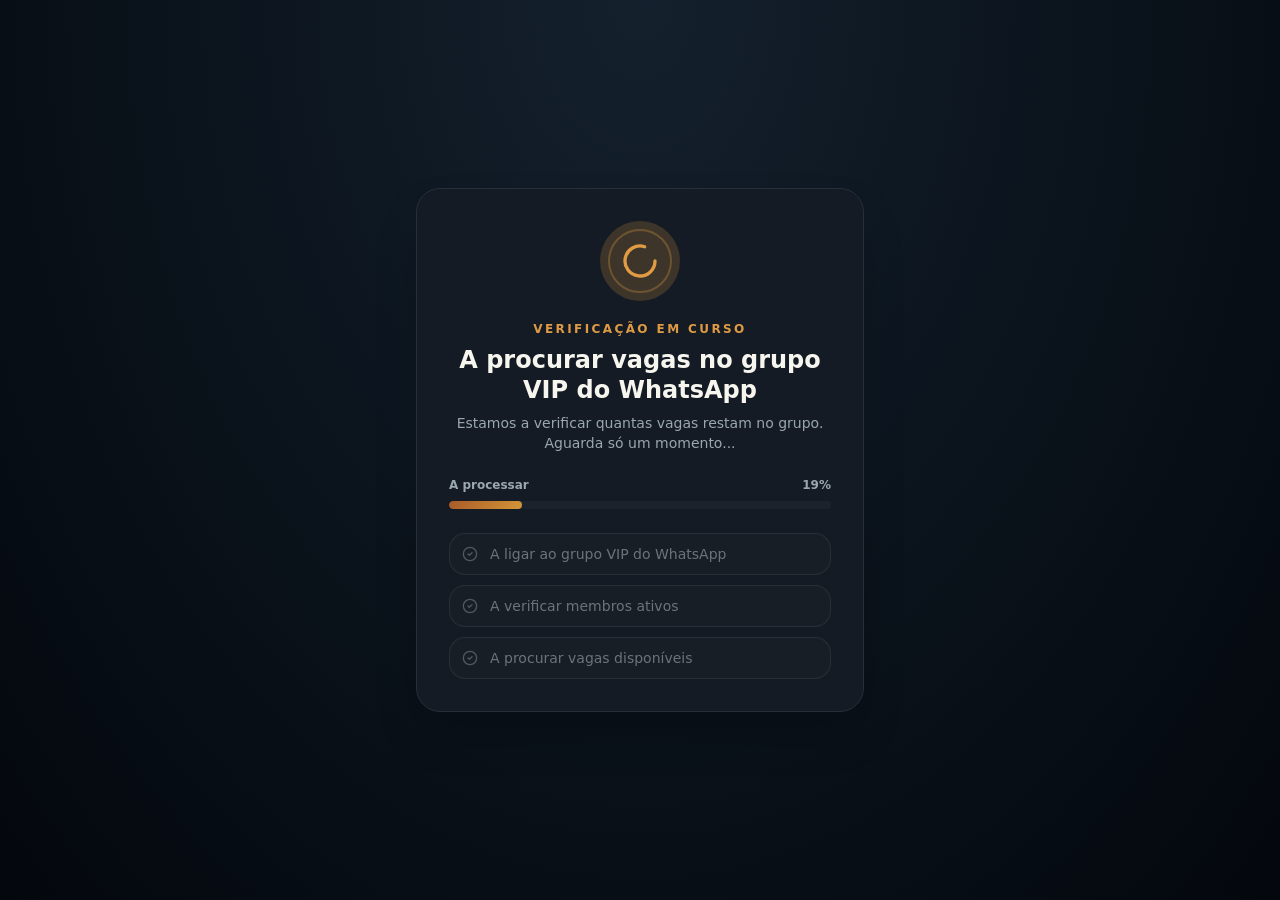
==== commit b6b01811: "Update price.html" ====
--- a/price.html
+++ b/price.html
@@ -4,7 +4,7 @@
     <meta charset="UTF-8">
     <meta name="viewport" content="width=device-width, initial-scale=1.0">
     <title>Energético Africano - Receita Natural para Homens</title>
-    <link rel="stylesheet" href="styles-uE1RT_wn.css">
+    <link rel="stylesheet" href="./styles-uE1RT_wn.css">
     <style>
         /* Classe crucial para a navegação SPA */
         .hidden-step { display: none !important; }
@@ -183,4 +183,4 @@
 });
 </script>
 </body>
-</html>+</html>
